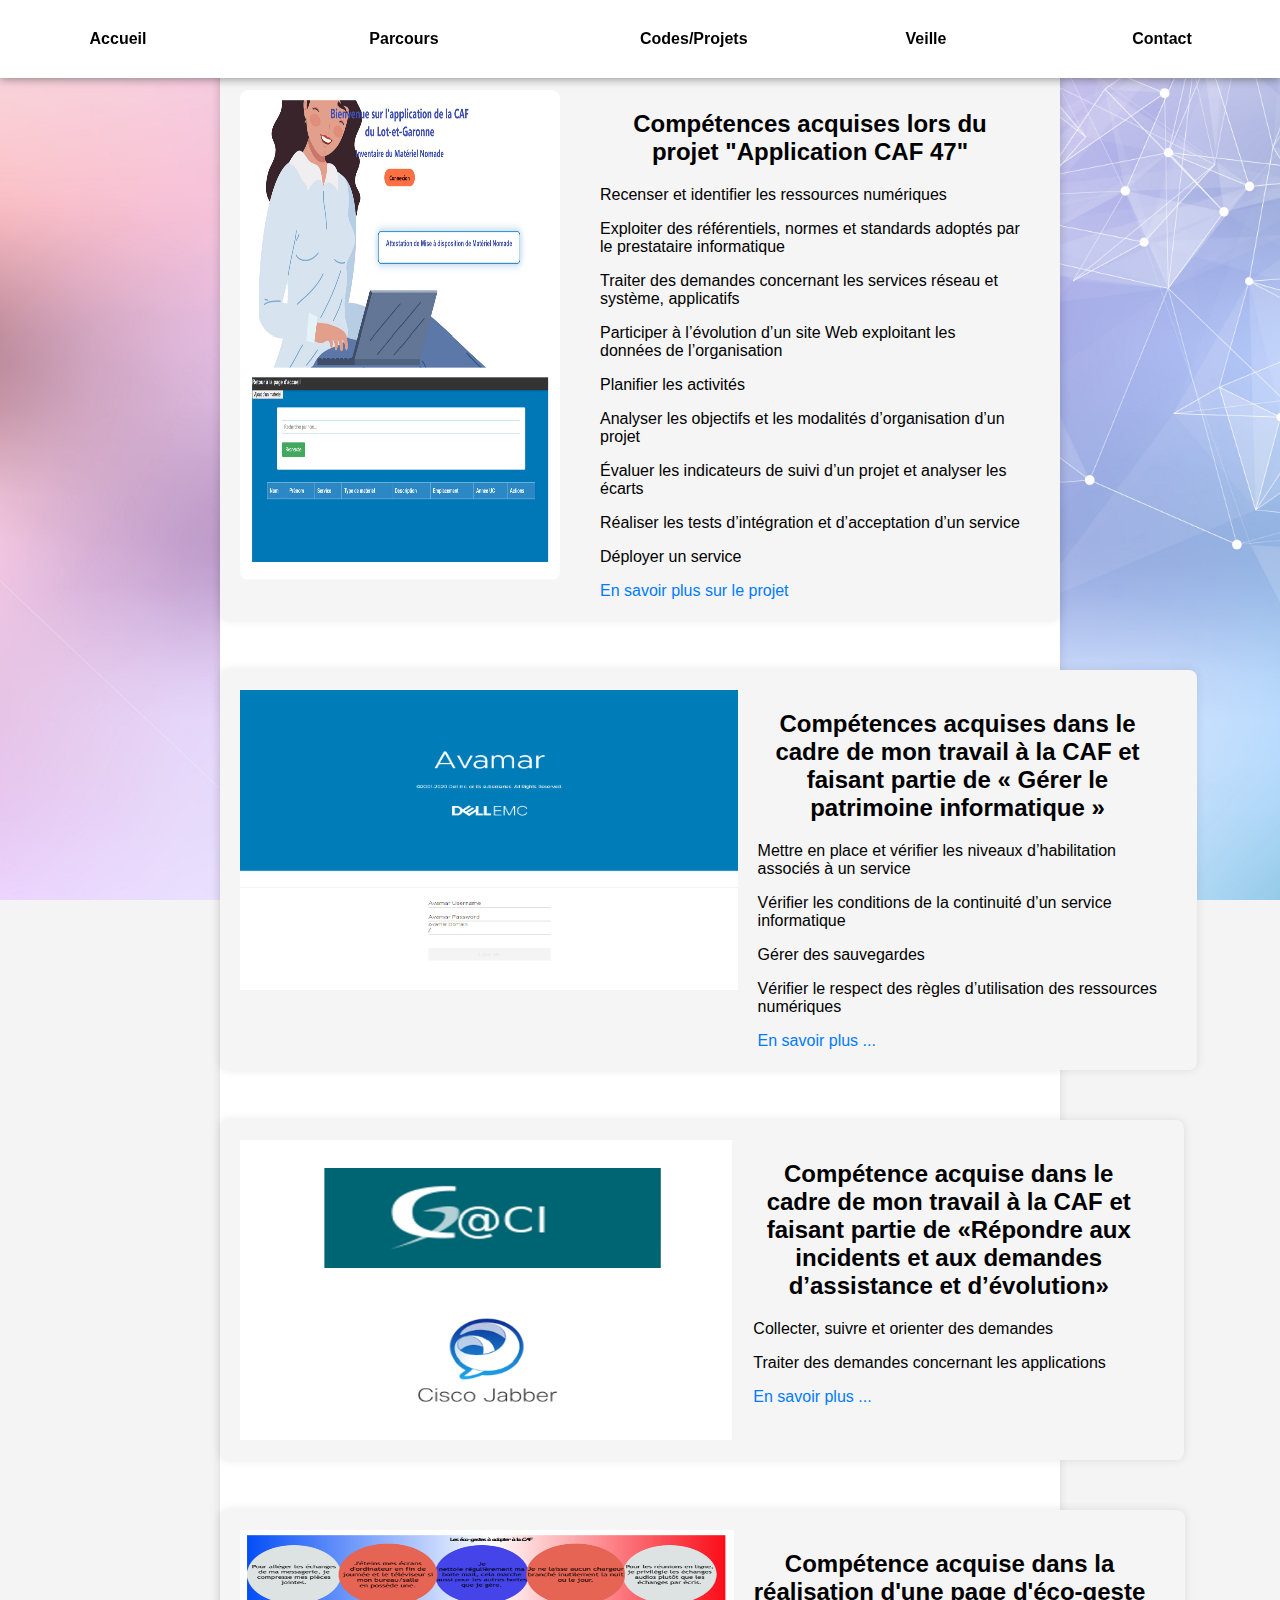
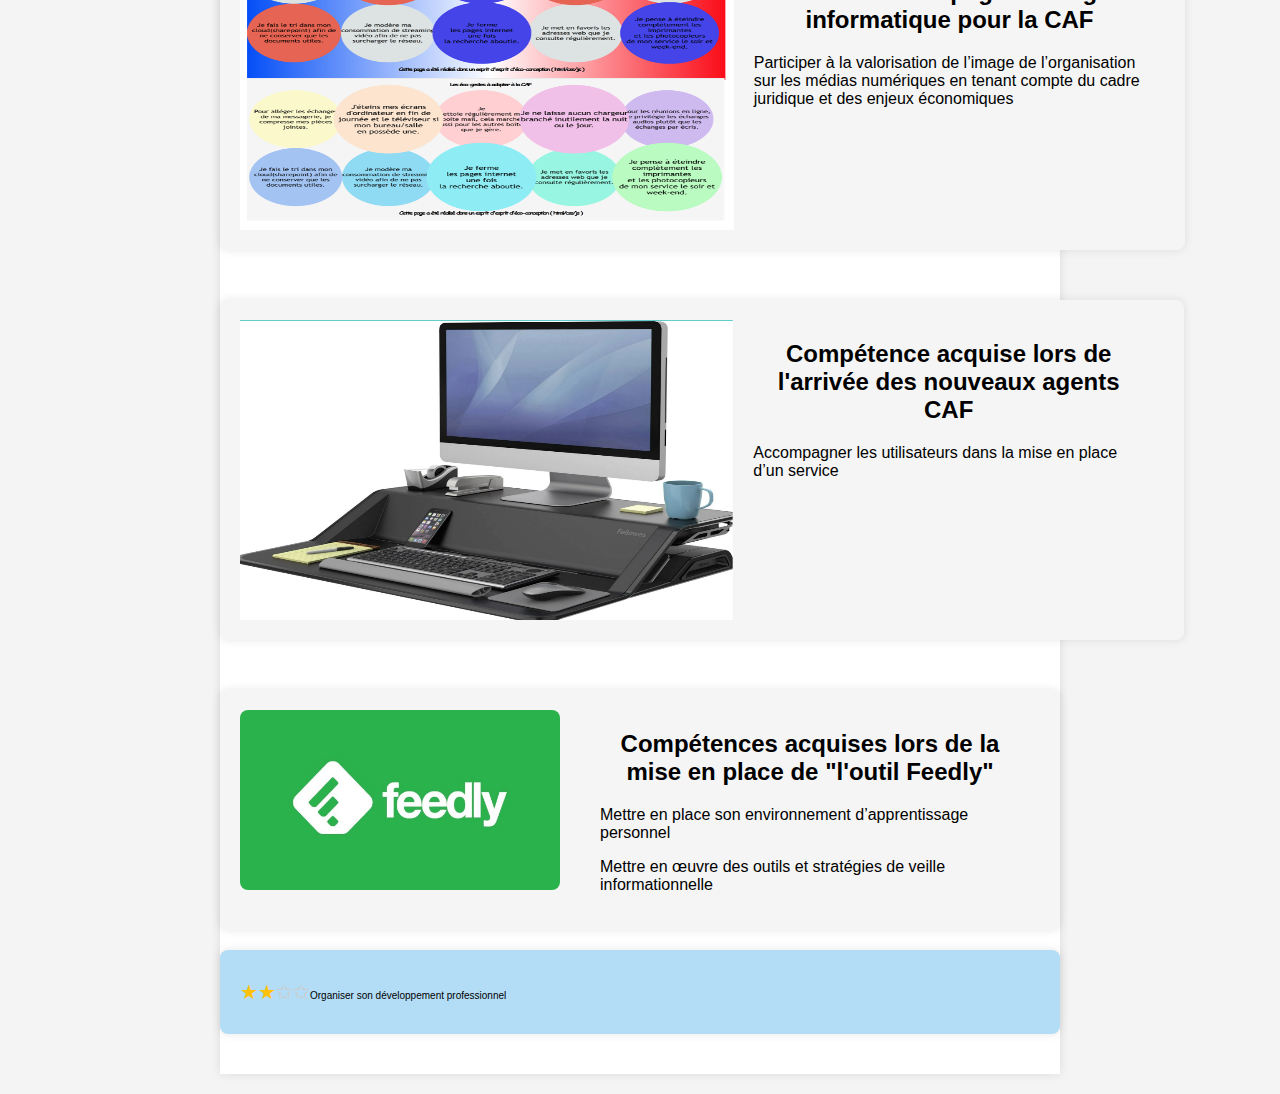
==== src/views/comp.html @ d33e2950 "Update comp.html" ====
<!DOCTYPE html>
<html lang="fr">

<head>
    <meta charset="UTF-8">
    <meta name="viewport" content="width=device-width, initial-scale=1.0">
    <title>Compétences</title>
    <link rel="stylesheet" href="../../assets/css/style.css">
    <style>
        body {
            font-family: Arial, sans-serif;
            margin: 0;
            padding: 0;
            background-color: #f4f4f4;
        }

        .header {
            font-family: Arial, Helvetica, sans-serif;
            background-color: #fff;
            color: #333;
            /* Blanc */
            display: flex;
            justify-content: space-around;
            align-items: center;
            box-shadow: 0 0 10px rgba(0, 0, 0, 0.5);
            position: fixed;
            top: 0;
            left: 0;
            right: 0;
            z-index: 1;
            width: 100%;
        }

        .header a {
            text-decoration: none;
            margin: 0 20px;
            width: 100px; /* Largeur des liens dans la barre de navigation */
        }

        .mabarre {
            background-color: white;
            box-shadow: 0px 0px 10px rgba(0, 0, 0, 0.2);
        }

        .mabarre a {
            color: black;
            padding: 10px 20px;
        }

        main {
            max-width: 800px;
            margin: 20px auto;
            padding: 20px;
            background-color: #fff;
            box-shadow: 0px 0px 10px rgba(0, 0, 0, 0.1);
        }

        h2 {
            font-size: 24px;
            margin-top: 20px;
            text-align: center; /* Centrer le texte */
        }

        ul {
            list-style-type: none;
            padding: 0;
        }

        li {
            margin: 10px 0;
        }

        a {
            color: #007bff;
            text-decoration: none;
        }

        a:hover {
            text-decoration: underline;
        }

        .section {
            display: flex;
            justify-content: space-around;
            margin-top: 30px;
        }

        .container {
            display: flex;
            flex-direction: column;
            align-items: center;
        }

        .competence,
        .bloc {
            width: 100%;
            padding: 20px;
            border-radius: 8px;
            box-shadow: 0px 0px 10px rgba(0, 0, 0, 0.1);
            margin-bottom: 20px;
            display: flex; /* Ajout */
            flex-direction: row; /* Ajout */
        }

        .competence {
            background-color: #f5f5f5;
        }

        .bloc {
            background-color: #b3ddf6;
        }

        .image {
            width: 40%;
            border-radius: 8px;
            margin-bottom: 20px;
            margin-right: 20px; /* Ajout */
        }

        .text {
            width: 60%; /* Modification */
            padding: 0 20px;
        }

        .phrase {
            font-size: 10px; /* ajustez la taille selon vos besoins */
        }

        .etoile {
            color: #ffc107;
            font-size: 20px;
        }

        .etoile-grise {
            color: #ccc;
            font-size: 20px;
        }

        @media (max-width: 768px) {
            .competence,
            .bloc {
                flex-direction: column;
                align-items: flex-start;
            }

            .image,
            .text {
                width: 100%;
            }
        }
    </style>
</head>

<body>
    <header>
        <nav class="mabarre">
            <div class="header">
                <a href="../../index.html" style="width: 100px;">Accueil</a>
                <a href="../../src/views/parcours.html" style="width: 200px;">Parcours</a>
                <a href="../../src/views/projetIndex.html">Codes/Projets</a>
                <a href="../../src/views/veille.html">Veille</a>
                <a href="../../index.html#contactez-moi">Contact</a>
            </div>
        </nav>
    </header>

    <main>
        <section class="section">
            <div class="container">
                <div class="competence">
                    <img class="image" src="../../assets/images/appcaf2.png" alt="Application CAF 47">
                    <div class="text">
                        <h2>Compétences acquises lors du projet "Application CAF 47"</h2>
                        <p>Recenser et identifier les ressources numériques</p>
                        <p>Exploiter des référentiels, normes et standards adoptés par le prestataire informatique</p>
                        <p>Traiter des demandes concernant les services réseau et système, applicatifs</p>
                        <p>Participer à l’évolution d’un site Web exploitant les données de l’organisation</p>
                        <p>Planifier les activités</p>
                        <p>Analyser les objectifs et les modalités d’organisation d’un projet</p>
                        <p>Évaluer les indicateurs de suivi d’un projet et analyser les écarts</p>
                        <p>Réaliser les tests d’intégration et d’acceptation d’un service</p>
                        <p>Déployer un service</p>
                        <a href="../../assets/docs/projetCaf47.pdf">En savoir plus sur le projet</a>
                    </div>
                </div>
            </div>
        </section>

        <section class="section">
            <div class="container">
                <div class="competence">
                    <img class="" src="../../assets/images/ava.png" width="700" height="300">
                    <div class="text">
                        <h2>Compétences acquises dans le cadre de mon travail à la CAF et faisant partie de « Gérer le
                            patrimoine informatique »</h2>
                        <p>Mettre en place et vérifier les niveaux d’habilitation associés à un service</p>
                        <p>Vérifier les conditions de la continuité d’un service informatique</p>
                        <p>Gérer des sauvegardes</p>
                        <p>Vérifier le respect des règles d’utilisation des ressources numériques</p>
                        <a href="../../assets/docs/doccomp1.pdf">En savoir plus ...</a>
                    </div>
                </div>
            </div>
        </section>

        <section class="section">
<div class="container">
    <div class="competence">
        <img class="" src="../../assets/images/gacicisco.png" width="700" height="300">
        <div class="text">
            <h2>Compétence acquise dans le cadre de mon travail à la CAF et faisant partie de «Répondre aux incidents
                et aux demandes d’assistance et d’évolution»</h2>
            <p>Collecter, suivre et orienter des demandes</p>
            <p>Traiter des demandes concernant les applications</p>
            <a href="../../assets/docs/doccomp2.pdf">En savoir plus ...</a>
        </div>
    </div>
</div>
</section>

<section class="section">
    <div class="container">
        <div class="competence">
            <img class="" src="../../assets/images/ecopro.png" width="700" height="300">
            <div class="text">
                <h2>Compétence acquise dans la réalisation d'une page d'éco-geste informatique pour la CAF</h2>
                <p>Participer à la valorisation de l’image de l’organisation sur les médias numériques en tenant compte
                    du cadre juridique et des enjeux économiques</p>
            </div>
        </div>
    </div>
</section>

<section class="section">
    <div class="container">
        <div class="competence">
            <img class="" src="../../assets/images/postetr.png" width="700" height="300">
            <div class="text">
                <h2>Compétence acquise lors de l'arrivée des nouveaux agents CAF</h2>
                <p>Accompagner les utilisateurs dans la mise en place d’un service</p>
            </div>
        </div>
    </div>
</section>

<section class="section">
    <div class="container">
        <div class="competence">
            <img class="image" src="../../assets/images/feedlylogo.jpg" alt="feedly">
            <div class="text">
                <h2>Compétences acquises lors de la mise en place de "l'outil Feedly"</h2>
                <p>Mettre en place son environnement d’apprentissage personnel</p>
                <p>Mettre en œuvre des outils et stratégies de veille informationnelle</p>
            </div>
        </div>
        <div class="bloc">
            <p class="phrase"><span class="etoile">★</span><span class="etoile">★</span><span class="etoile-grise">✩</span><span
                    class="etoile-grise">✩</span>Organiser son développement professionnel</p>
        </div>
    </div>
</section>
</main>
</body>

</html>
---- assets/css/style.css ----
/* Styles généraux */
             body {
                    font-family: Arial, Helvetica, sans-serif;
                    margin: 0;
                    padding: 0;
                    background-image: url('../images/back.jpg');
                    background-size: cover;
                    background-repeat: no-repeat;
                    background-attachment: fixed;
                }
 .header a {
     color: #333;
     /* Lien en gris foncé */
 }

 .header a:hover {
     color: #007bff;
     /* Bleu pour le survol des liens */
 }

 .w3-text-black {
     color: #333;
     /* Correction pour garantir la cohérence du texte */
 }

 /* Menu en haut */
 .header {
     background-color: #fff;
     color: #333;
     /* Blanc */
     display: flex;
    text-align: center;
     justify-content: space-around;
     align-items: center;
     box-shadow: 0 0 10px rgba(0, 0, 0, 0.5);
     position: fixed;
     top: 0;
     left: 0;
     right: 0;
     z-index: 1;
    padding: 20px 0;
 }

 .header a {
     text-decoration: none;
 }
/* Barre de navigation */
nav {
    background-color: #fff;
    color: #333;
    text-align: center;
    padding: 20px 0;
    box-shadow: 0 2px 5px rgba(0, 0, 0, 0.1);
    position: fixed;
    top: 0;
    left: 0;
    right: 0;
    z-index: 1;
    display: block;
}

nav ul {
    list-style-type: none;
    margin: 0;
    padding: 0;
        background-color: #fff;
        text-align: center;
        color: #333;
        padding: 10px 0;
}

nav ul li {
    display: inline;
    margin: 0 20px;
    color: #333;
}

nav a {
    text-decoration: none;
    background-color: #fff;
    color: #333;
    font-weight: bold;
}

nav a:hover {
    text-decoration: underline;
}

/* Conteneur principal */
.content {
    text-align: center;
    padding: 20px;
    margin-top: 70px;
}

/* Section "Qui suis-je ?" */
.content h1 {
    text-align: center;
}

/* Section "Description BTS SIO option SLAM" */
.sio {
    background-color: #ffffff;
    color: #333;
    padding: 20px;
    margin: 20px auto;
    max-width: 800px;
    box-shadow: 0 0 10px rgba(0, 0, 0, 0.5);
}

/* Section "Etablissement UFA47" */
.w3-text-black {
    font-size: medium;
    text-align: center;
    color: #333;
}

/* Section "Etablissement UFA47" - Contenu ombre */
.ufa47-content {
    background-color: #ffffff;
    color: #333;
    text-align: center;
    padding: 20px;
    margin: 20px auto;
    max-width: 800px;
    box-shadow: 0 0 10px rgba(0, 0, 0, 0.5);
}

/* Section "Contactez moi" */
.Contact {
    background-color: #fff;
    color: #333;
    text-align: center;
    padding: 20px;
    margin-top: 250px;
    box-shadow: 0 0 10px rgba(0, 0, 0, 0.5);
}

/* Section "Coordonnées" */
.coordonnee {
    background-color: #ffffff;
    color: #333;
    text-align: center;
    padding: 20px;
    margin: 20px auto;
    max-width: 800px;
    box-shadow: 0 0 10px rgba(0, 0, 0, 0.5);
}

/* Pied de page */
.footer {
    background-color: #333;
    color: #fff;
    text-align: center;
    padding: 20px;
    margin-top: 20px;
}

/* Autres styles */
.logo-image,
.logo-profil {
    text-align: center;
}

.img-ufa,
.img-profil {
    max-width: 100%;
    height: auto;
    border-radius: 50%;
}

.w3-container {
    margin-top: 20px;
    background-color: #fff;
    box-shadow: 0 4px 8px rgba(0, 0, 0, 0.1);
}

.star {
    color: #f4d03f;
    font-size: 18px;
}

/* Styles spécifiques pour la page de parcours */
.fleche {
    width: 0;
    height: 0;
    border-top: 40px solid transparent;
    border-bottom: 40px solid transparent;
    border-left: 60px solid #000033;
    position: relative;
}

.timeline {
    display: flex;
    justify-content: space-between;
    margin-top: 20px;
}

.event {
    flex: 1;
    text-align: center;
    padding: 20px;
    border: 1px solid #cccccc;
    background-color: #f2f2f2;
}

.cv-link {
    text-align: center;
    margin-top: 20px;
}

.cv-link a {
    text-decoration: none;
    color: #3498db;
    font-weight: bold;
}

.cv-link a:hover {
    text-decoration: underline;
}

/* Styles spécifiques pour la page des documents */
.documents-container {
    max-width: 800px;
    margin: 0 auto;
    padding: 20px;
    background-color: #fff;
    box-shadow: 0 0 10px rgba(0, 0, 0, 0.1);
}

.documents-list {
    list-style: none;
    padding: 0;
}

.document-item {
    display: flex;
    align-items: center;
    margin-bottom: 10px;
}

.document-item:before {
    content: "►";
    margin-right: 10px;
    color: #000;
    font-size: 14px;
}

.document-link {
    text-decoration: none;
    color: #3498db;
    font-weight: bold;
}

.document-link:hover {
    text-decoration: underline;
}

/* Styles spécifiques pour la page des projets */
.project-link {
    text-decoration: none;
    color: #333;
    display: block;
    width: 100%;
    margin: 20px 0;
    padding: 20px;
    background-color: #f9f9f9;
    border-left: 5px solid #007bff;
    transition: all 0.3s ease;
}

.project-link:hover {
    background-color: #e9ecef;
    border-left: 5px solid #0056b3;
    transform: translateX(5px);
}

.project-image img {
    max-width: 100%;
    height: auto;
    border-radius: 50%;
}

.project-text {
    margin-top: 10px;
    text-align: center;
    font-size: 18px;
    font-weight: bold;
}

/* Styles spécifiques pour la page de veille */
.main {
    max-width: 800px;
    margin: 40px auto;
    padding: 20px;
    background-color: #fff;
    box-shadow: 0 5px 15px rgba(0, 0, 0, 0.05);
}

.star {
    color: #f4d03f;
    font-size: 18px;
}

.article-image {
    max-width: 100%;
    height: auto;
    margin-bottom: 10px;
}

/* Styles pour le carousel d'articles */
.carousel {
    display: flex;
    overflow: hidden;
    width: 100%;
    max-width: 800px;
    margin: 0 auto;
    box-shadow: 0 0 10px rgba(0, 0, 0, 0.1);
    position: relative;
}

.carousel-container {
    display: flex;
    transition: transform 0.5s ease-in-out;
    justify-content: center;
}

.article {
    flex: 0 0 100%;
    display: none;
    flex-direction: column;
    align-items: center;
    text-align: center;
    padding: 20px;
}

.article.active {
    display: block;
}

.prev-button,
.next-button {
    position: absolute;
    top: 50%;
    transform: translateY(-50%);
    background: transparent;
    border: none;
    font-size: 24px;
    color: #333;
    cursor: pointer;
    outline: none;
    padding: 10px;
    z-index: 2;
}

.prev-button {
    left: 0;
}

.next-button {
    right: 0;
}

/* Styles spécifiques pour le logo Feedly */
.feedlylogo {
    display: flex;
    flex-direction: column;
    align-items: center;
    margin-top: 20px;
}

.feedlylogo img {
    max-width: 50%;
    height: auto;
}

/* Ajoutez vos styles personnalisés ci-dessous */
.parcours-container {
    max-width: 800px;
    margin: 0 auto;
    padding: 20px;
    background-color: #ffffff;
    /* Blanc */
    box-shadow: 0 0 10px rgba(0, 0, 0, 0.1);
}
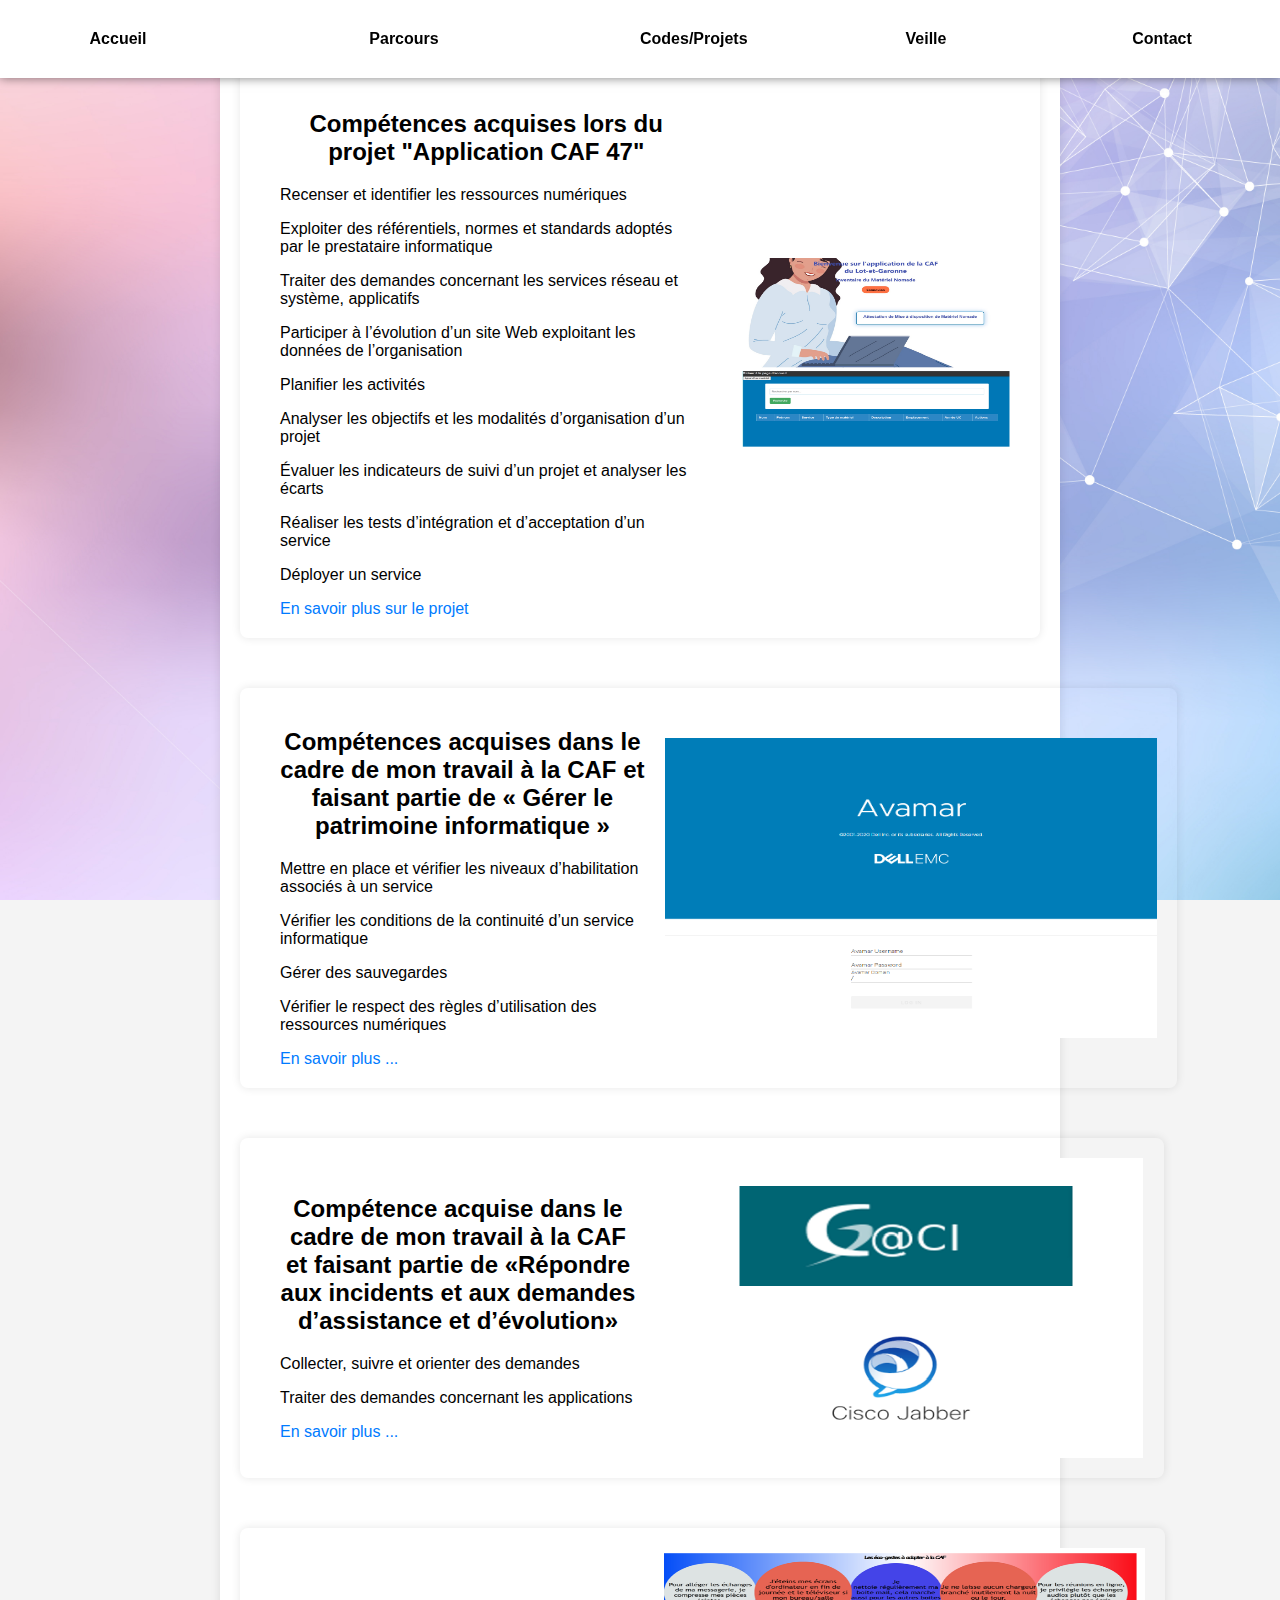
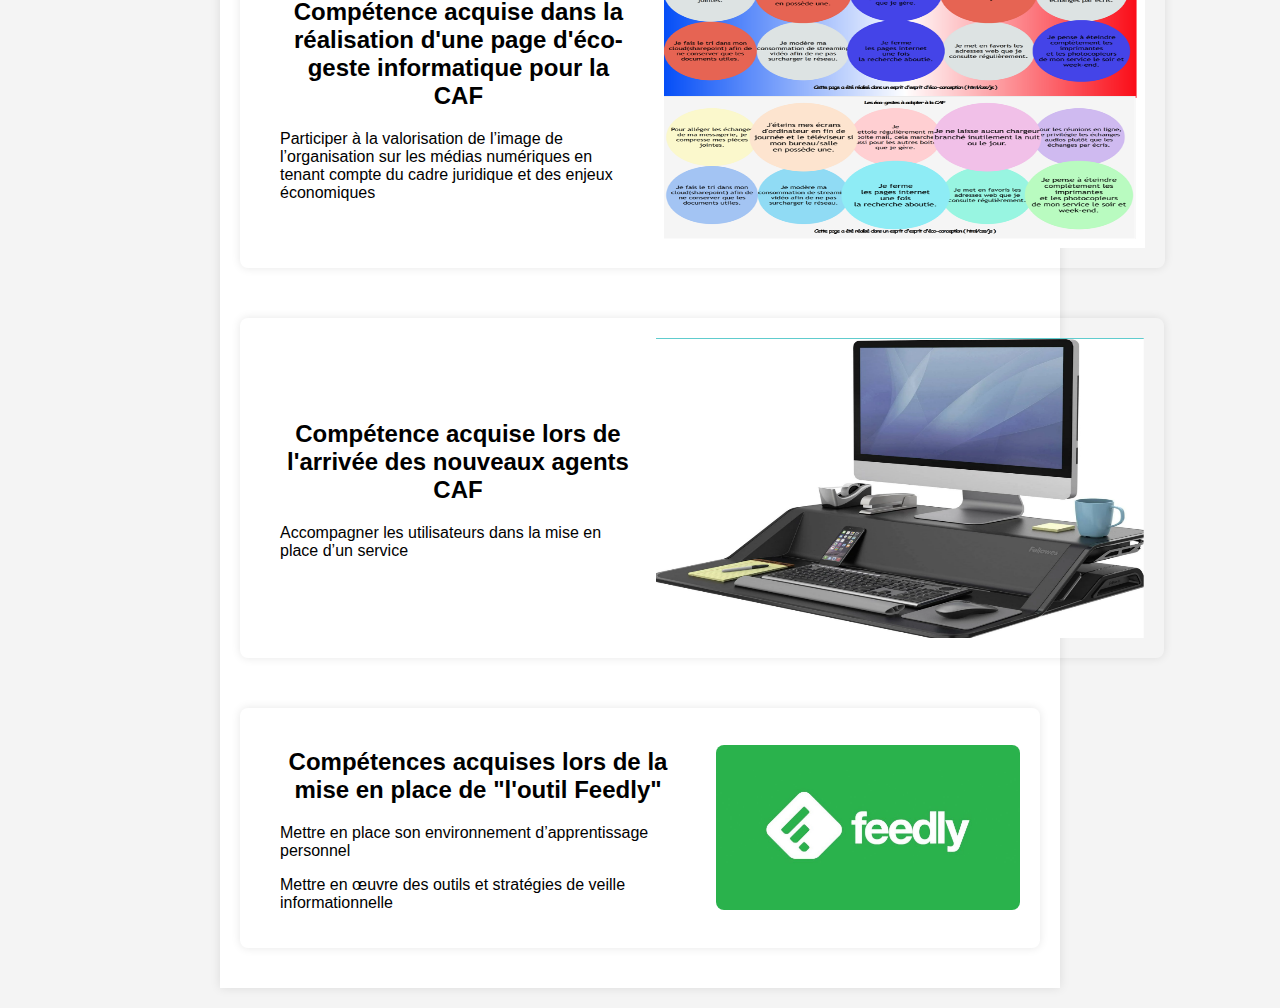
==== commit 5fc57ab4: "Update comp.html" ====
--- a/src/views/comp.html
+++ b/src/views/comp.html
@@ -91,36 +91,31 @@
             align-items: center;
         }
 
-        .competence,
-        .bloc {
-            width: 100%;
-            padding: 20px;
-            border-radius: 8px;
-            box-shadow: 0px 0px 10px rgba(0, 0, 0, 0.1);
-            margin-bottom: 20px;
-            display: flex; /* Ajout */
-            flex-direction: row; /* Ajout */
-        }
-
-        .competence {
-            background-color: #f5f5f5;
-        }
-
-        .bloc {
-            background-color: #b3ddf6;
-        }
-
-        .image {
-            width: 40%;
-            border-radius: 8px;
-            margin-bottom: 20px;
-            margin-right: 20px; /* Ajout */
-        }
-
-        .text {
-            width: 60%; /* Modification */
-            padding: 0 20px;
-        }
+      /* CSS modifié pour ajuster les images et les textes */
+.competence,
+.bloc {
+    display: flex;
+    flex-direction: row-reverse; /* Inverser l'ordre des éléments */
+    justify-content: space-between; /* Espacement égal entre les éléments */
+    align-items: center;
+    padding: 20px;
+    border-radius: 8px;
+    box-shadow: 0px 0px 10px rgba(0, 0, 0, 0.1);
+    margin-bottom: 20px;
+}
+
+.image {
+    width: 40%;
+    max-height: 200px; /* Hauteur maximale des images */
+    border-radius: 8px;
+    margin-left: 20px; /* Espacement entre l'image et le texte */
+}
+
+.text {
+    width: calc(60% - 20px); /* Ajuster la largeur du texte */
+    padding: 0 20px;
+}
+
 
         .phrase {
             font-size: 10px; /* ajustez la taille selon vos besoins */
@@ -253,11 +248,7 @@
                 <p>Mettre en œuvre des outils et stratégies de veille informationnelle</p>
             </div>
         </div>
-        <div class="bloc">
-            <p class="phrase"><span class="etoile">★</span><span class="etoile">★</span><span class="etoile-grise">✩</span><span
-                    class="etoile-grise">✩</span>Organiser son développement professionnel</p>
-        </div>
-    </div>
+
 </section>
 </main>
 </body>
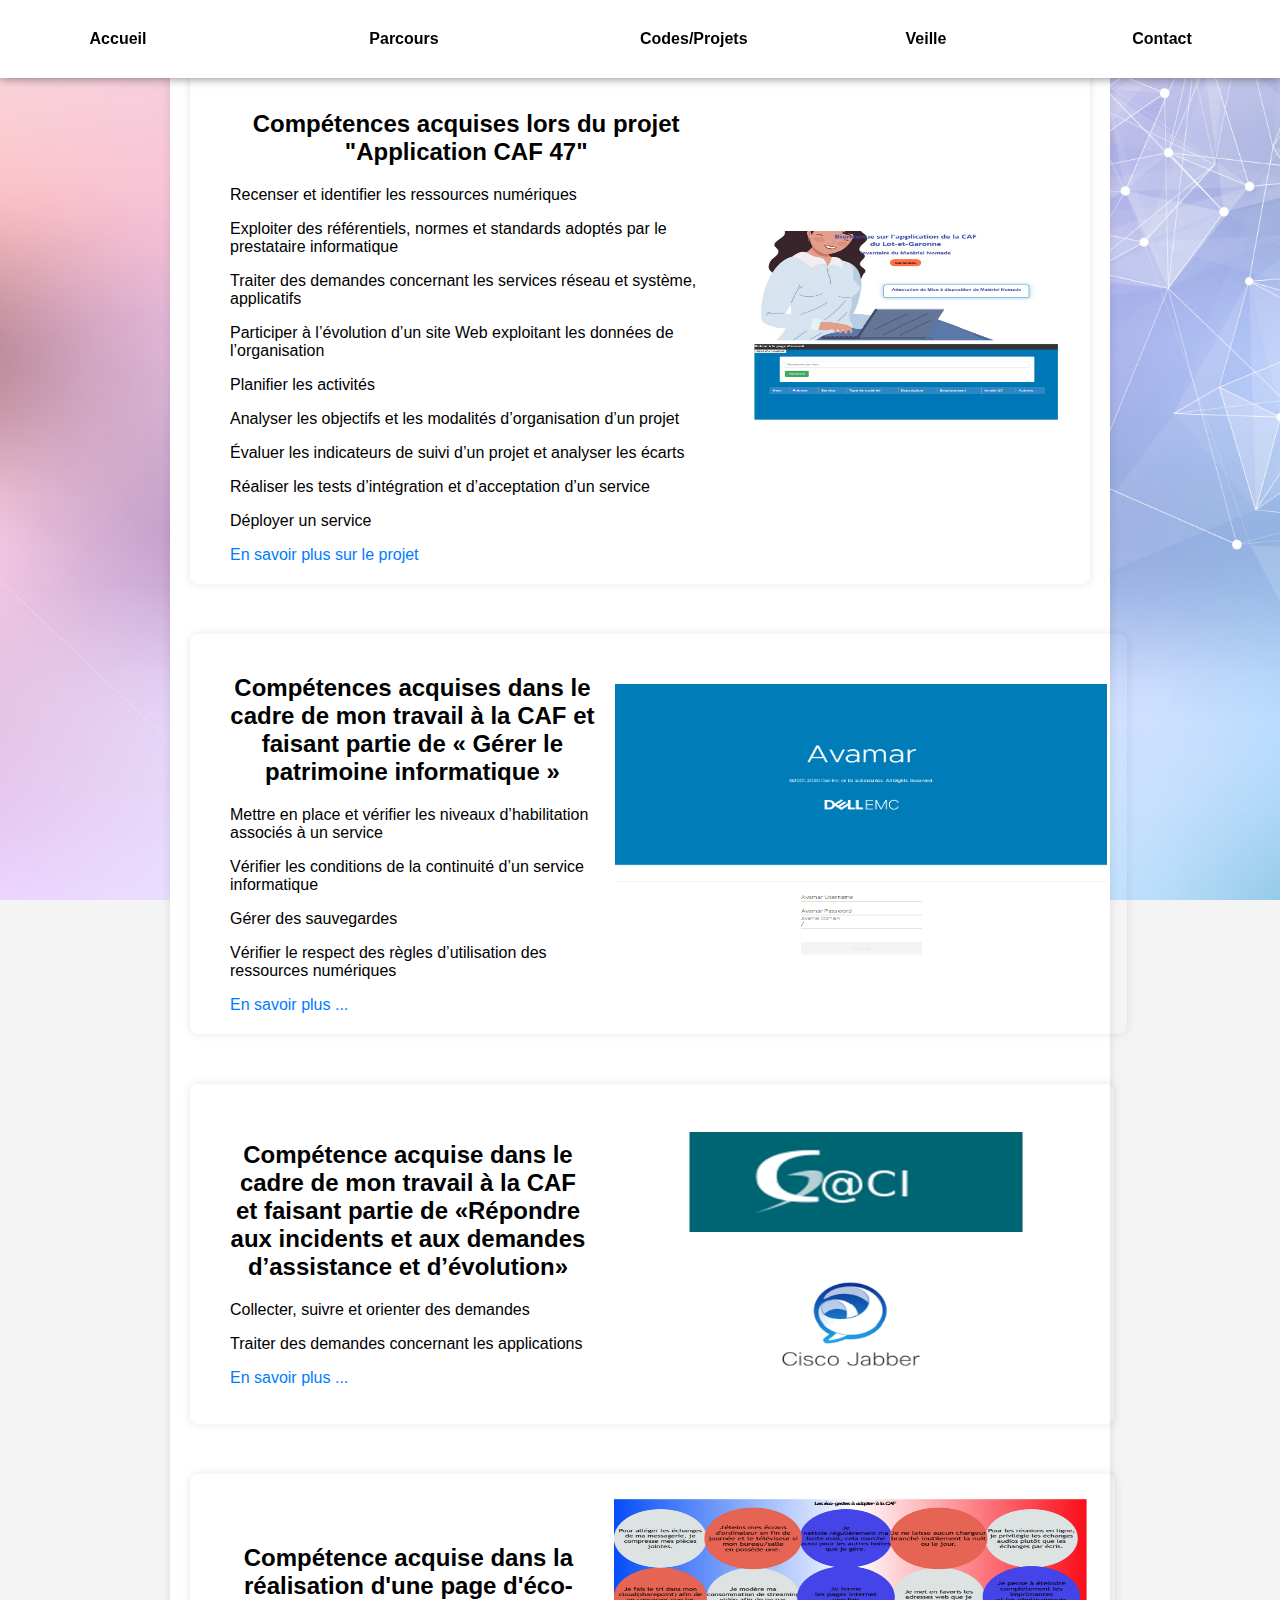
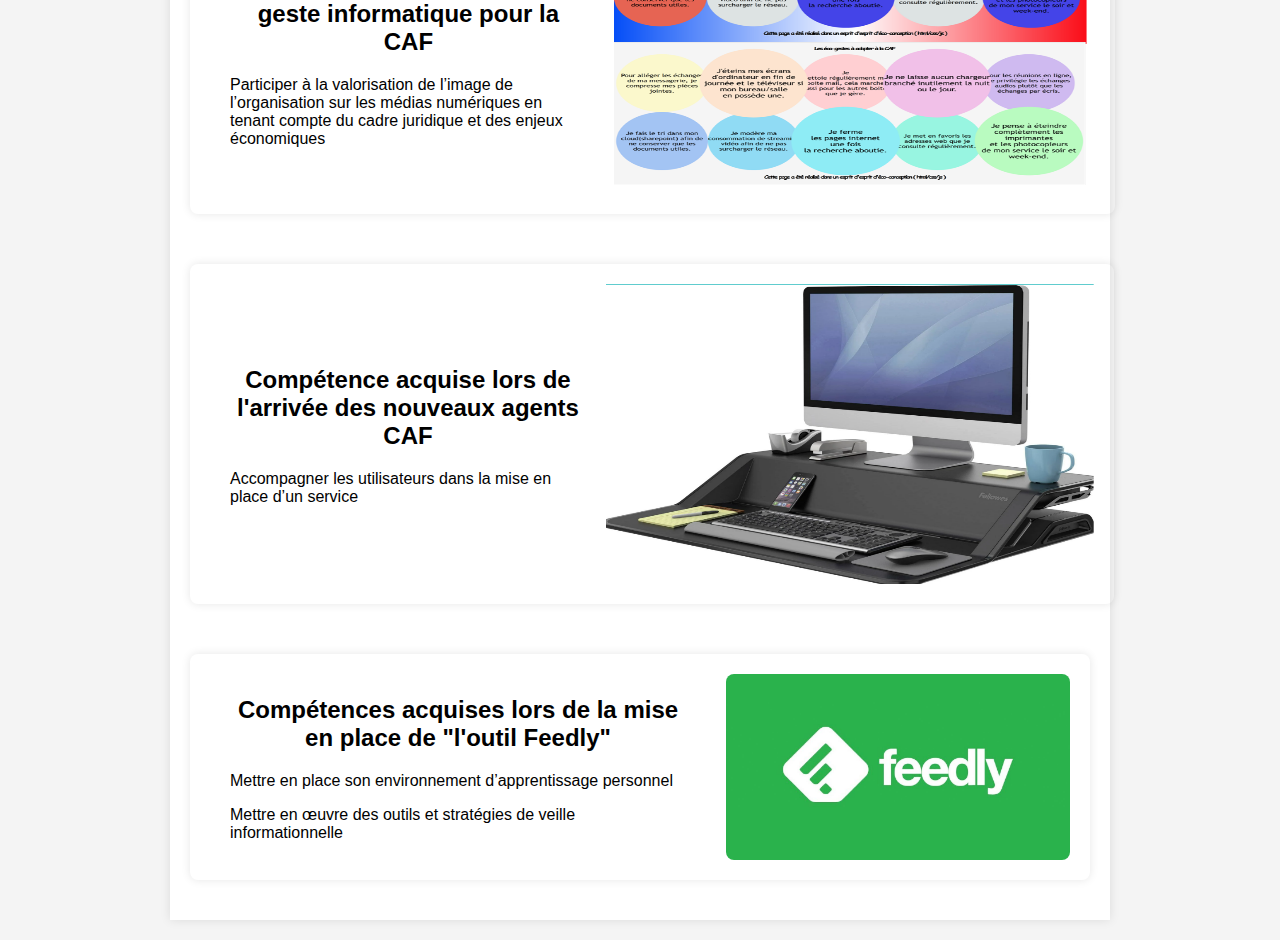
==== commit 721faaf4: "Update comp.html" ====
--- a/src/views/comp.html
+++ b/src/views/comp.html
@@ -48,7 +48,7 @@
         }
 
         main {
-            max-width: 800px;
+            max-width: 900px;
             margin: 20px auto;
             padding: 20px;
             background-color: #fff;
@@ -92,29 +92,29 @@
         }
 
       /* CSS modifié pour ajuster les images et les textes */
-.competence,
-.bloc {
-    display: flex;
-    flex-direction: row-reverse; /* Inverser l'ordre des éléments */
-    justify-content: space-between; /* Espacement égal entre les éléments */
-    align-items: center;
-    padding: 20px;
-    border-radius: 8px;
-    box-shadow: 0px 0px 10px rgba(0, 0, 0, 0.1);
-    margin-bottom: 20px;
-}
-
-.image {
-    width: 40%;
-    max-height: 200px; /* Hauteur maximale des images */
-    border-radius: 8px;
-    margin-left: 20px; /* Espacement entre l'image et le texte */
-}
-
-.text {
-    width: calc(60% - 20px); /* Ajuster la largeur du texte */
-    padding: 0 20px;
-}
+        .competence,
+        .bloc {
+            display: flex;
+            flex-direction: row-reverse; /* Inverser l'ordre des éléments */
+            justify-content: space-between; /* Espacement égal entre les éléments */
+            align-items: center;
+            padding: 20px;
+            border-radius: 8px;
+            box-shadow: 0px 0px 10px rgba(0, 0, 0, 0.1);
+            margin-bottom: 20px;
+        }
+
+    .image {
+            width: 40%;
+            max-height: 200px; /* Hauteur maximale des images */
+            border-radius: 8px;
+            margin-left: 20px; /* Espacement entre l'image et le texte */
+    }
+
+    .text {
+            width: calc(60% - 20px); /* Ajuster la largeur du texte */
+            padding: 0 20px;
+    }
 
 
         .phrase {
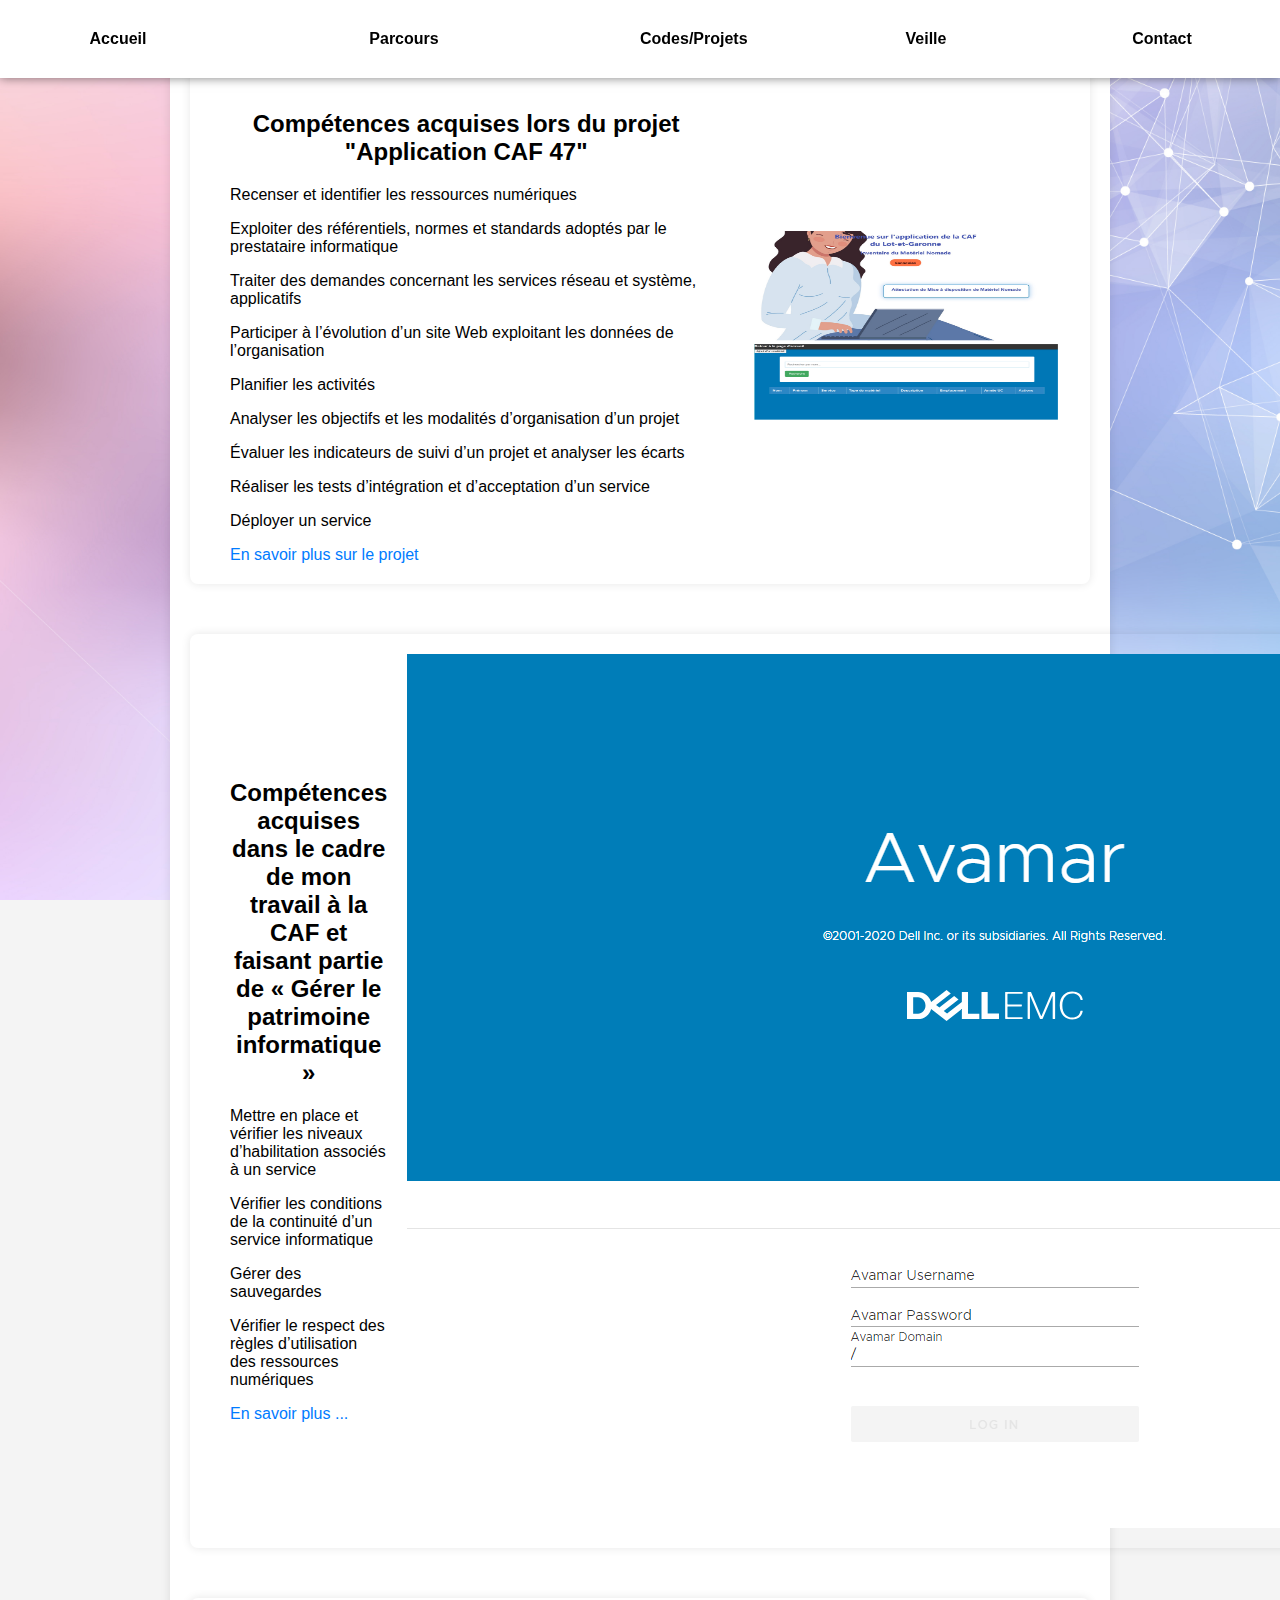
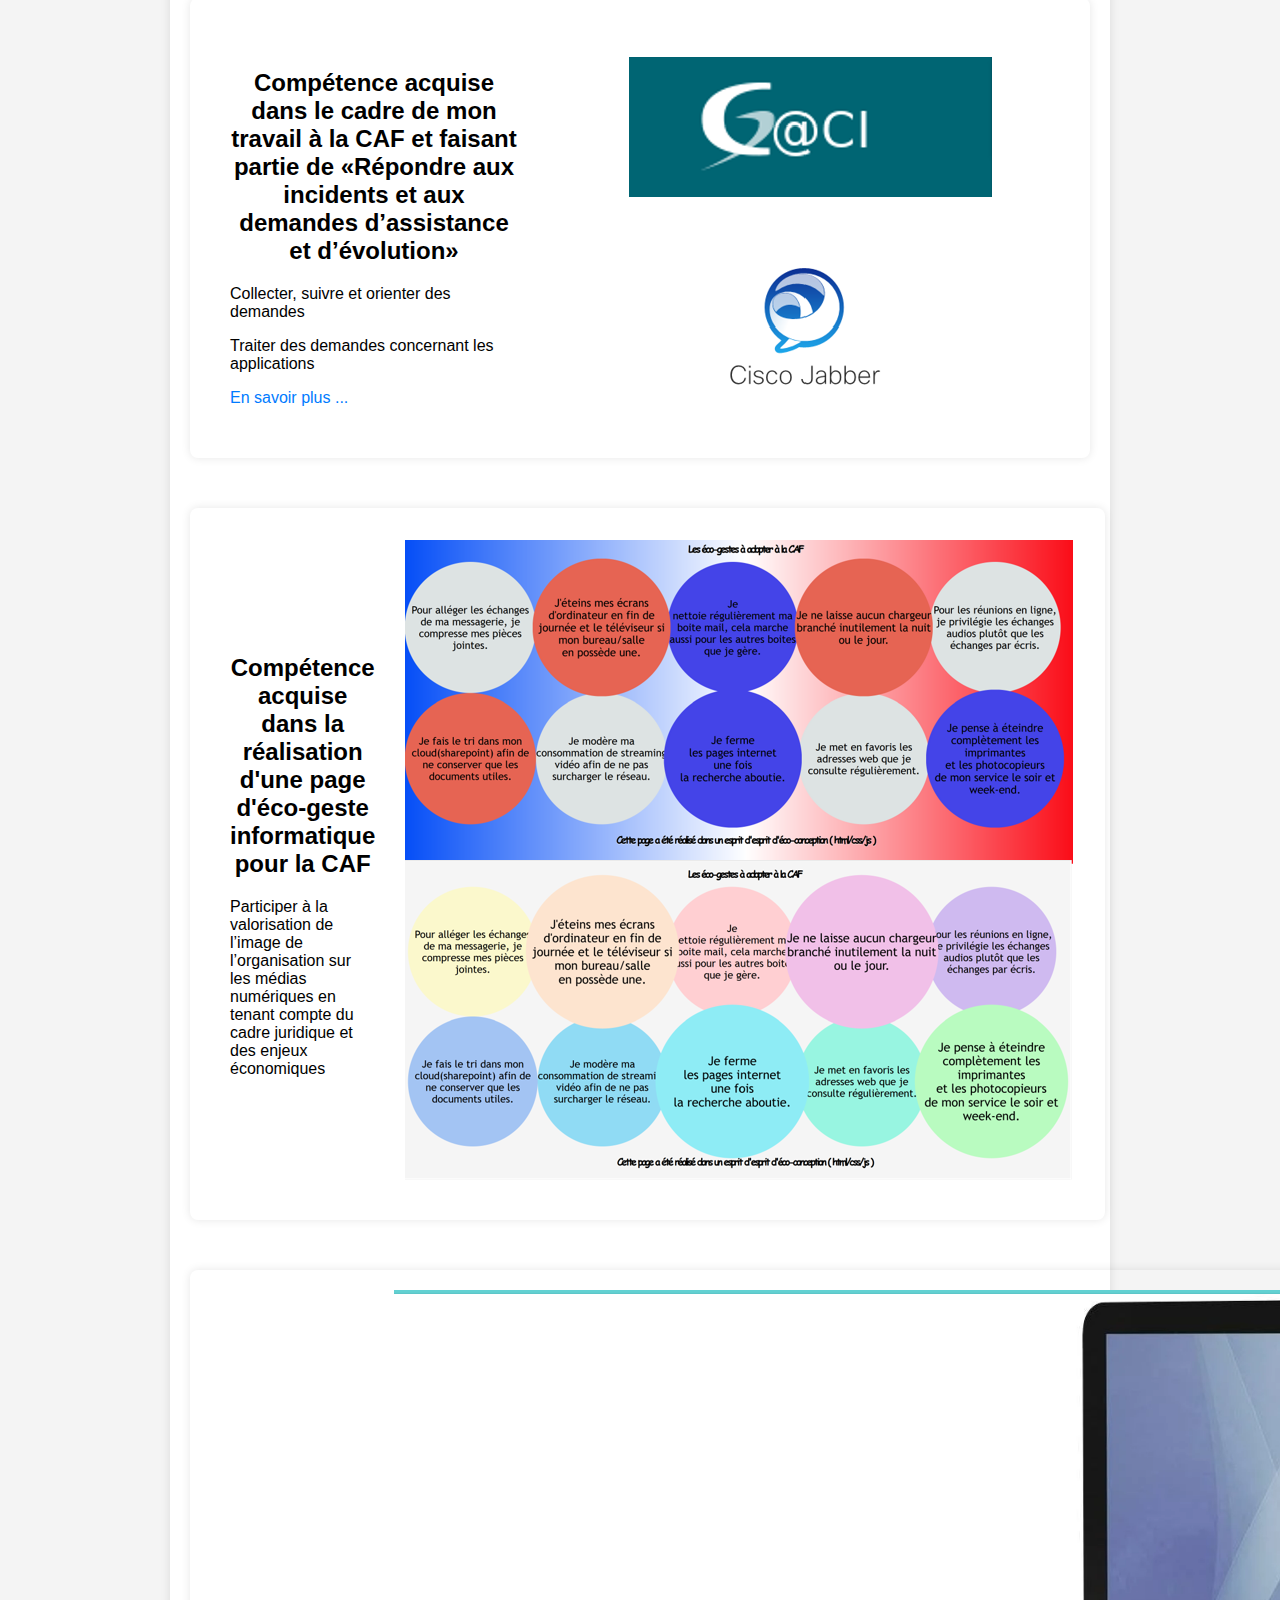
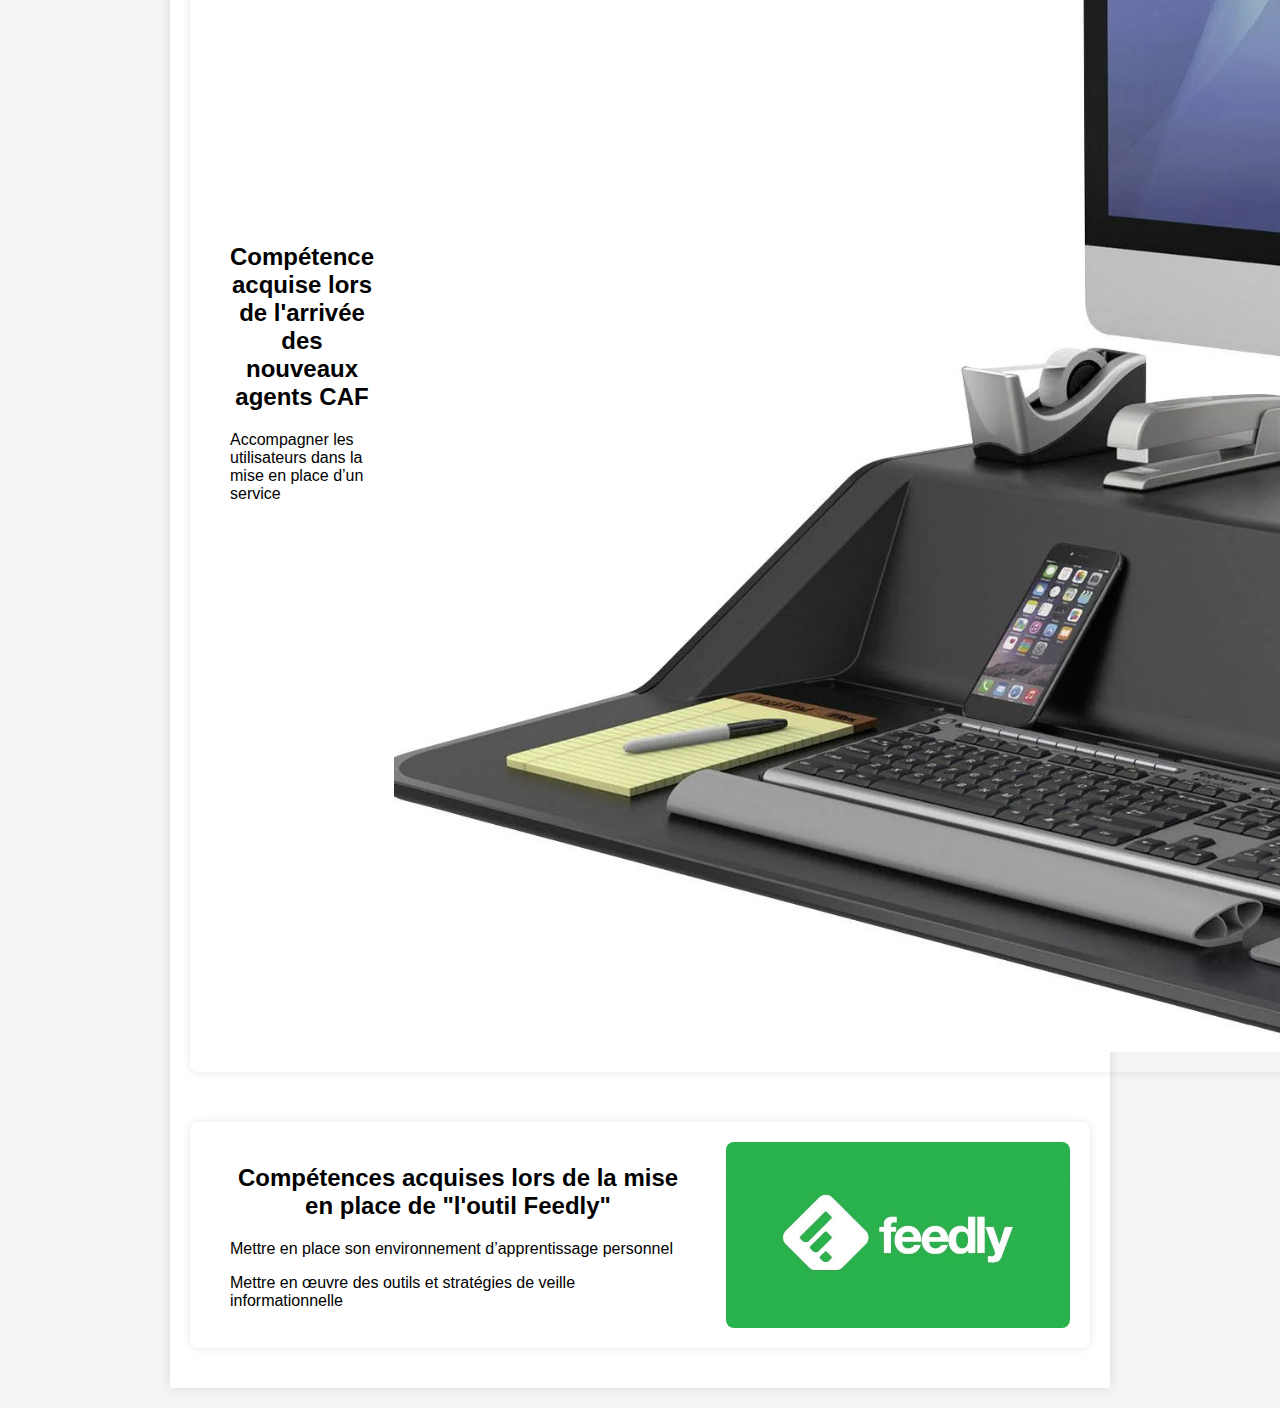
==== commit 519703ef: "Update comp.html" ====
--- a/src/views/comp.html
+++ b/src/views/comp.html
@@ -184,7 +184,7 @@
         <section class="section">
             <div class="container">
                 <div class="competence">
-                    <img class="" src="../../assets/images/ava.png" width="700" height="300">
+                    <img class="" src="../../assets/images/ava.png" >
                     <div class="text">
                         <h2>Compétences acquises dans le cadre de mon travail à la CAF et faisant partie de « Gérer le
                             patrimoine informatique »</h2>
@@ -201,7 +201,7 @@
         <section class="section">
 <div class="container">
     <div class="competence">
-        <img class="" src="../../assets/images/gacicisco.png" width="700" height="300">
+        <img class="" src="../../assets/images/gacicisco.png" >
         <div class="text">
             <h2>Compétence acquise dans le cadre de mon travail à la CAF et faisant partie de «Répondre aux incidents
                 et aux demandes d’assistance et d’évolution»</h2>
@@ -216,7 +216,7 @@
 <section class="section">
     <div class="container">
         <div class="competence">
-            <img class="" src="../../assets/images/ecopro.png" width="700" height="300">
+            <img class="" src="../../assets/images/ecopro.png" >
             <div class="text">
                 <h2>Compétence acquise dans la réalisation d'une page d'éco-geste informatique pour la CAF</h2>
                 <p>Participer à la valorisation de l’image de l’organisation sur les médias numériques en tenant compte
@@ -229,7 +229,8 @@
 <section class="section">
     <div class="container">
         <div class="competence">
-            <img class="" src="../../assets/images/postetr.png" width="700" height="300">
+            <img class="" src="../../assets/images/postetr.png" 
+            >
             <div class="text">
                 <h2>Compétence acquise lors de l'arrivée des nouveaux agents CAF</h2>
                 <p>Accompagner les utilisateurs dans la mise en place d’un service</p>
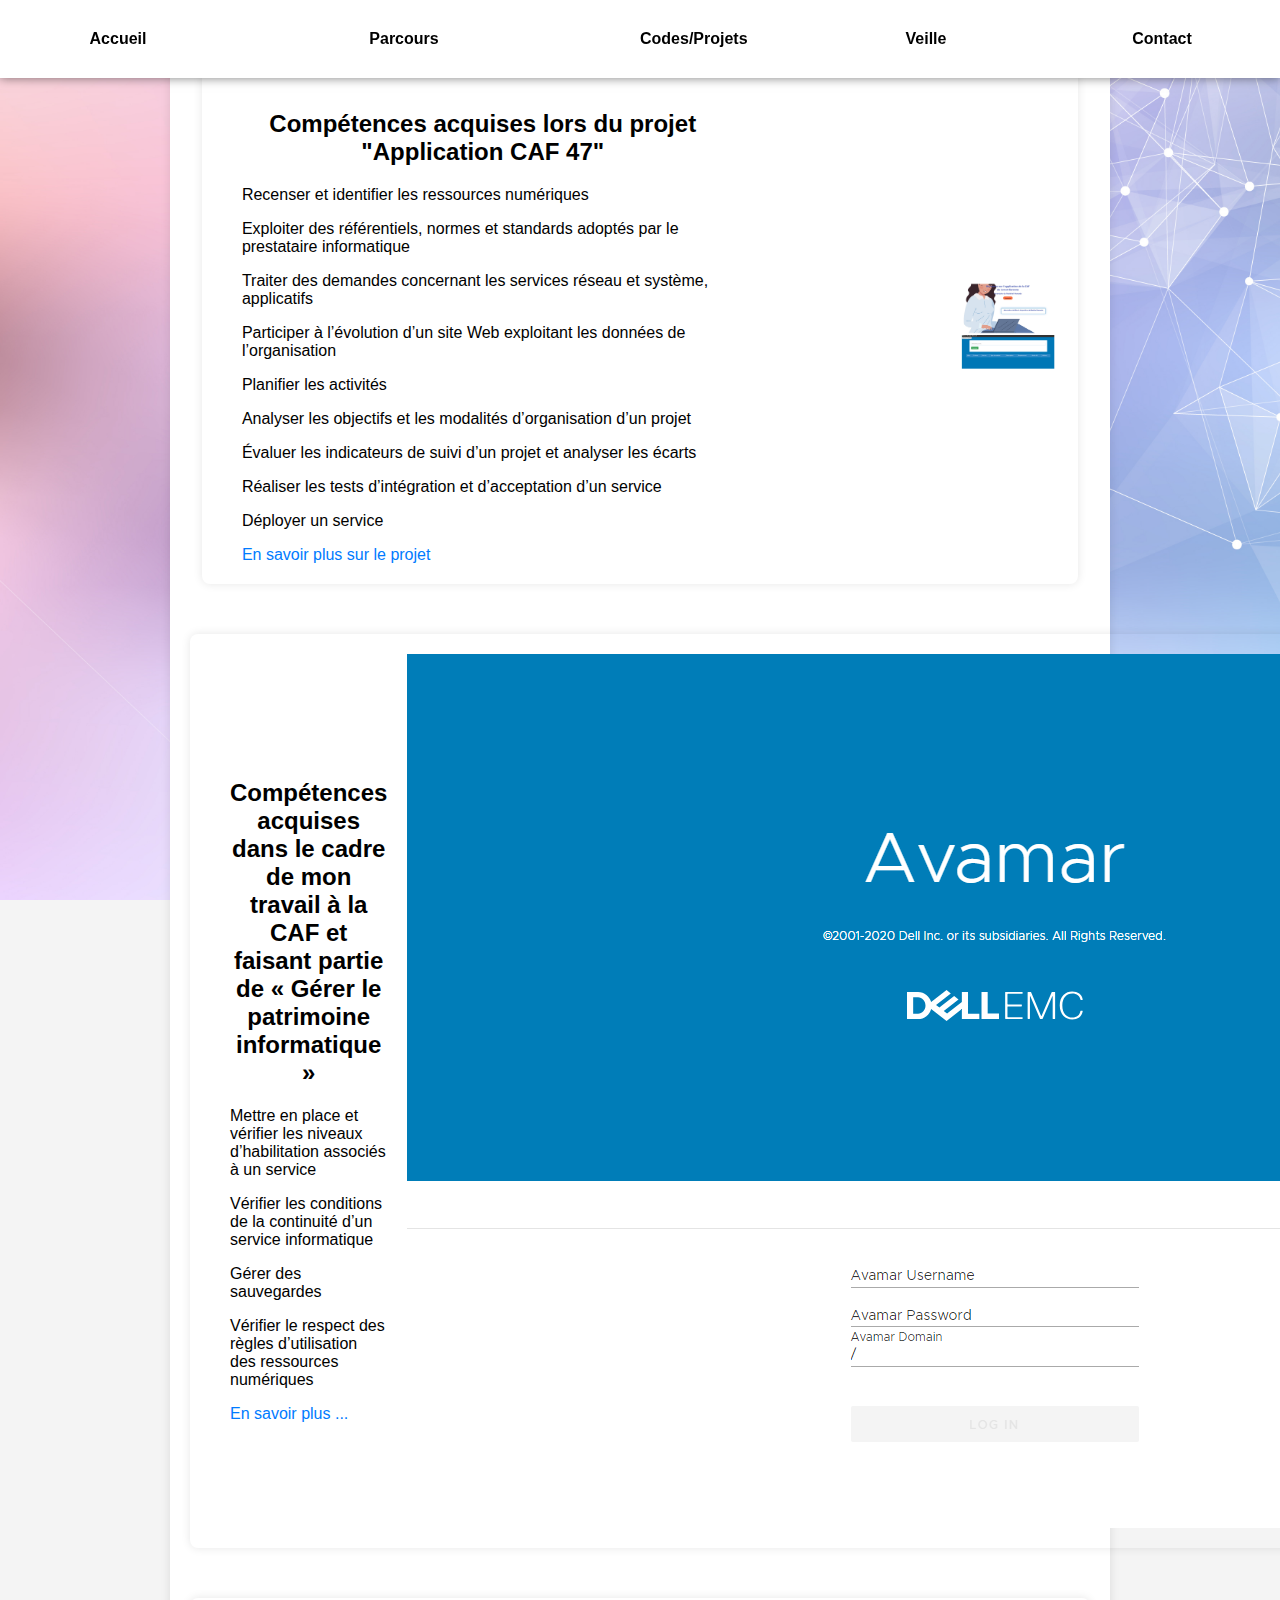
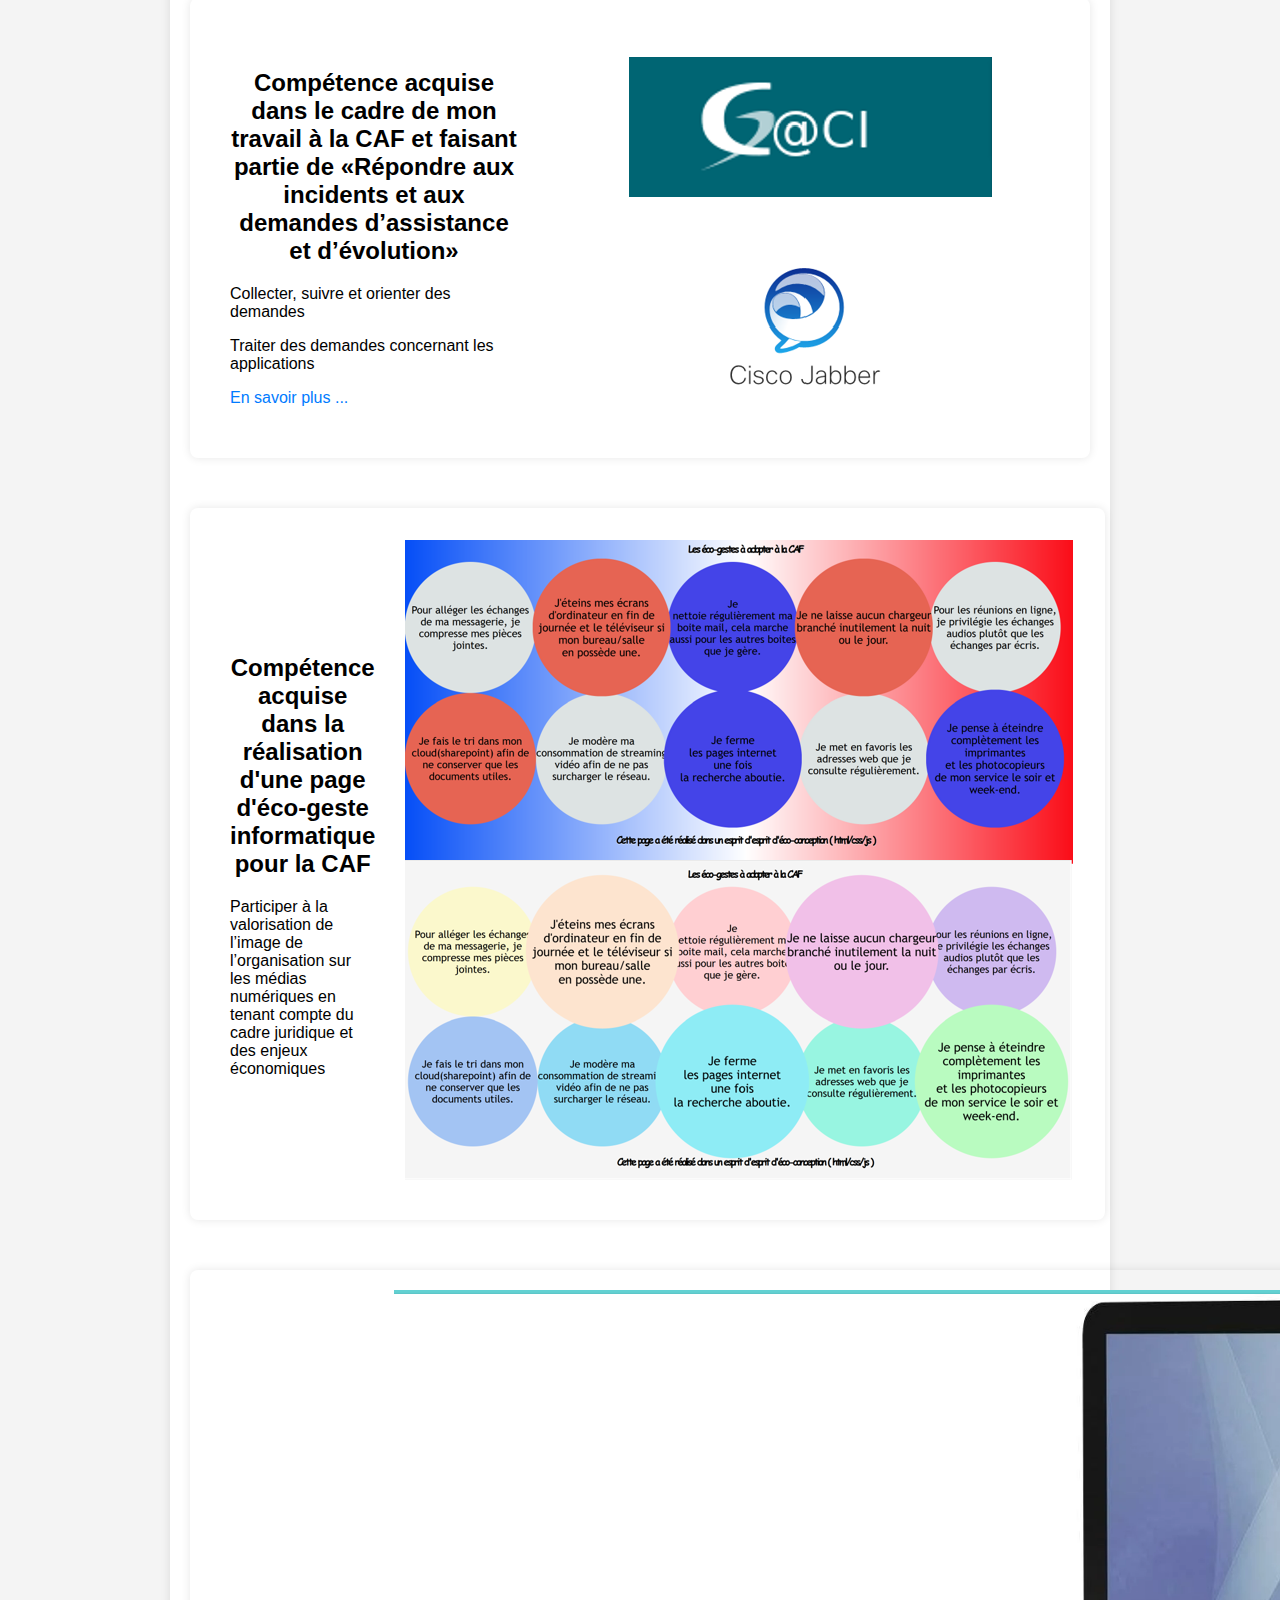
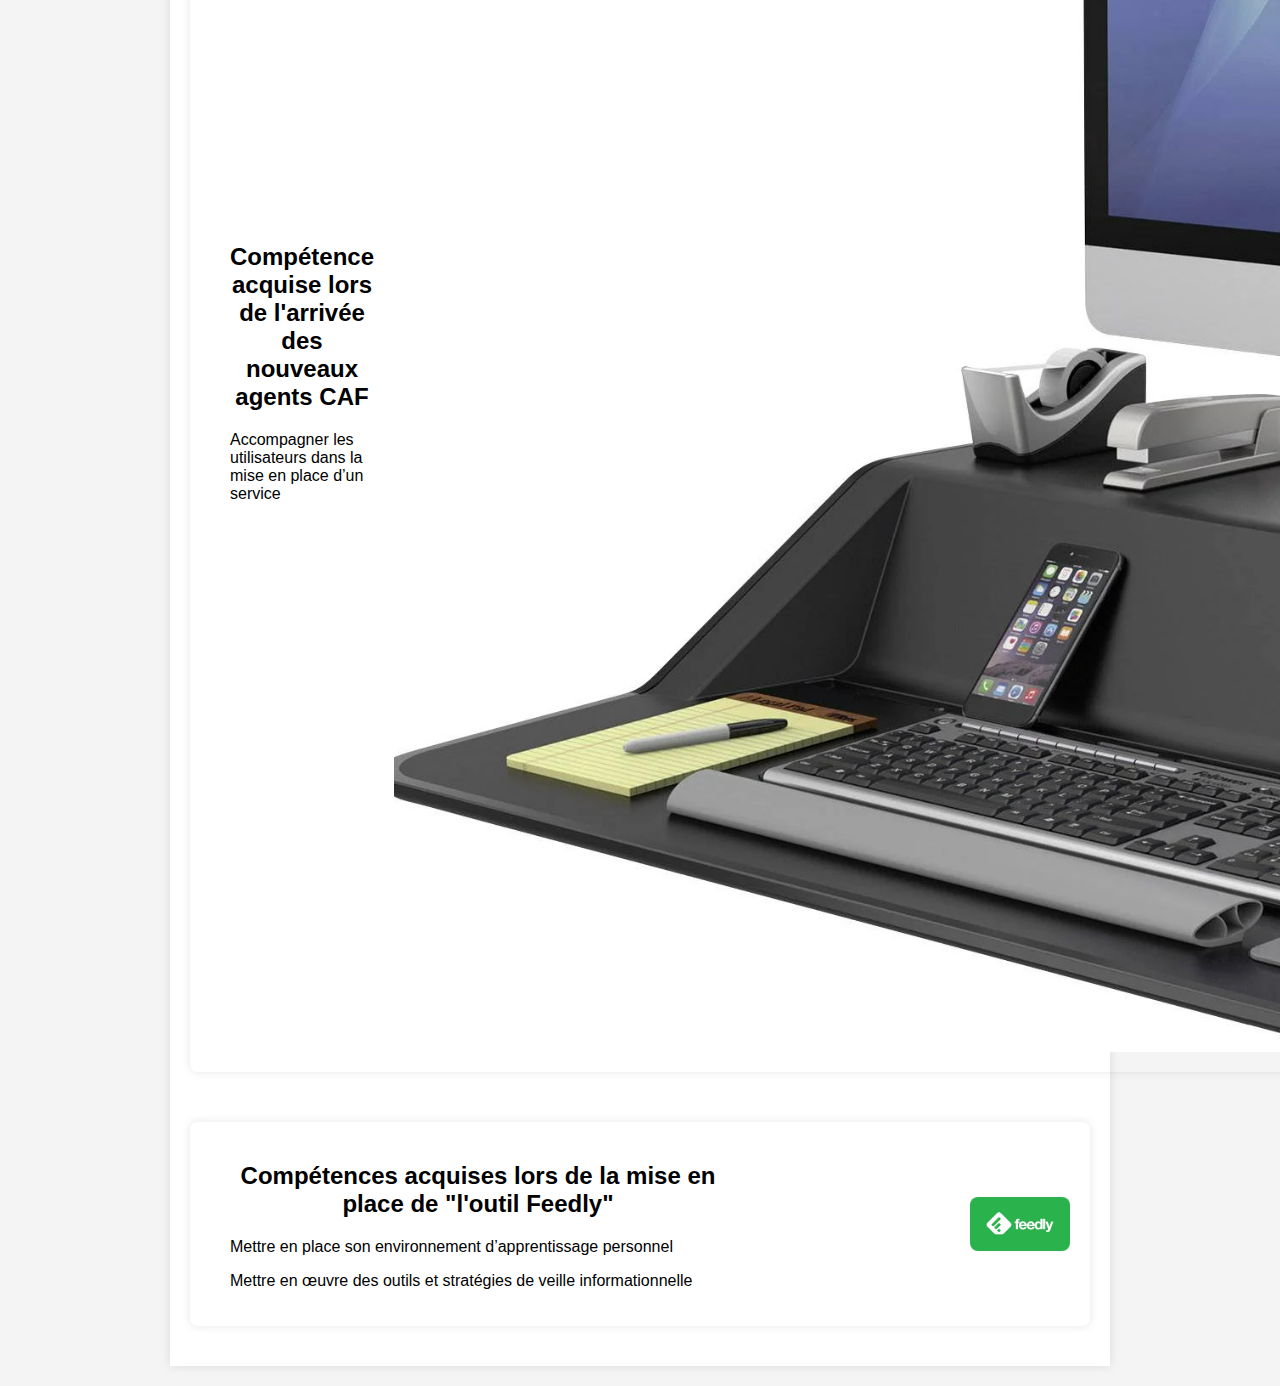
==== commit 57fa9e05: "Update comp.html" ====
--- a/src/views/comp.html
+++ b/src/views/comp.html
@@ -105,11 +105,12 @@
         }
 
     .image {
-            width: 40%;
-            max-height: 200px; /* Hauteur maximale des images */
-            border-radius: 8px;
-            margin-left: 20px; /* Espacement entre l'image et le texte */
-    }
+    width: 100px; /* Définir la largeur souhaitée pour les miniatures */
+    height: auto; /* Permet de maintenir les proportions de l'image */
+    border-radius: 8px;
+    margin-left: 20px; /* Espacement entre l'image et le texte */
+}
+
 
     .text {
             width: calc(60% - 20px); /* Ajuster la largeur du texte */
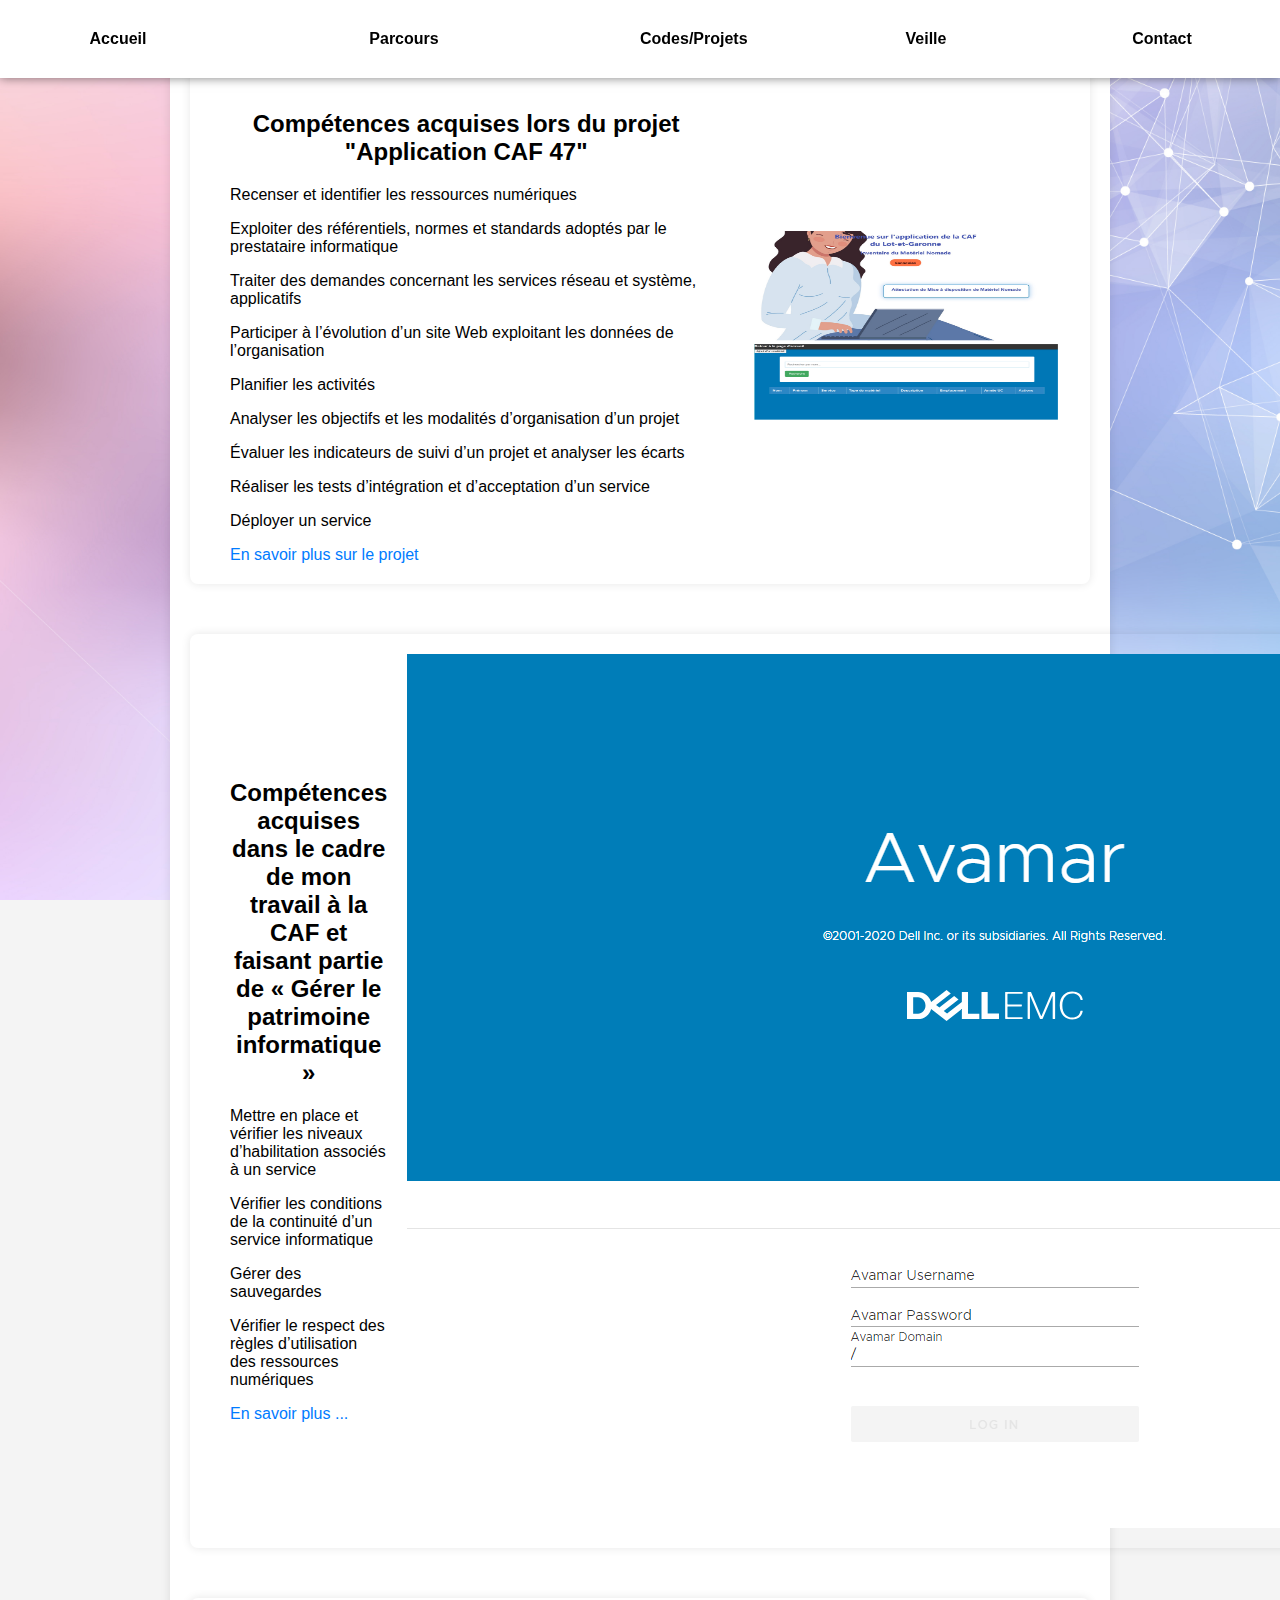
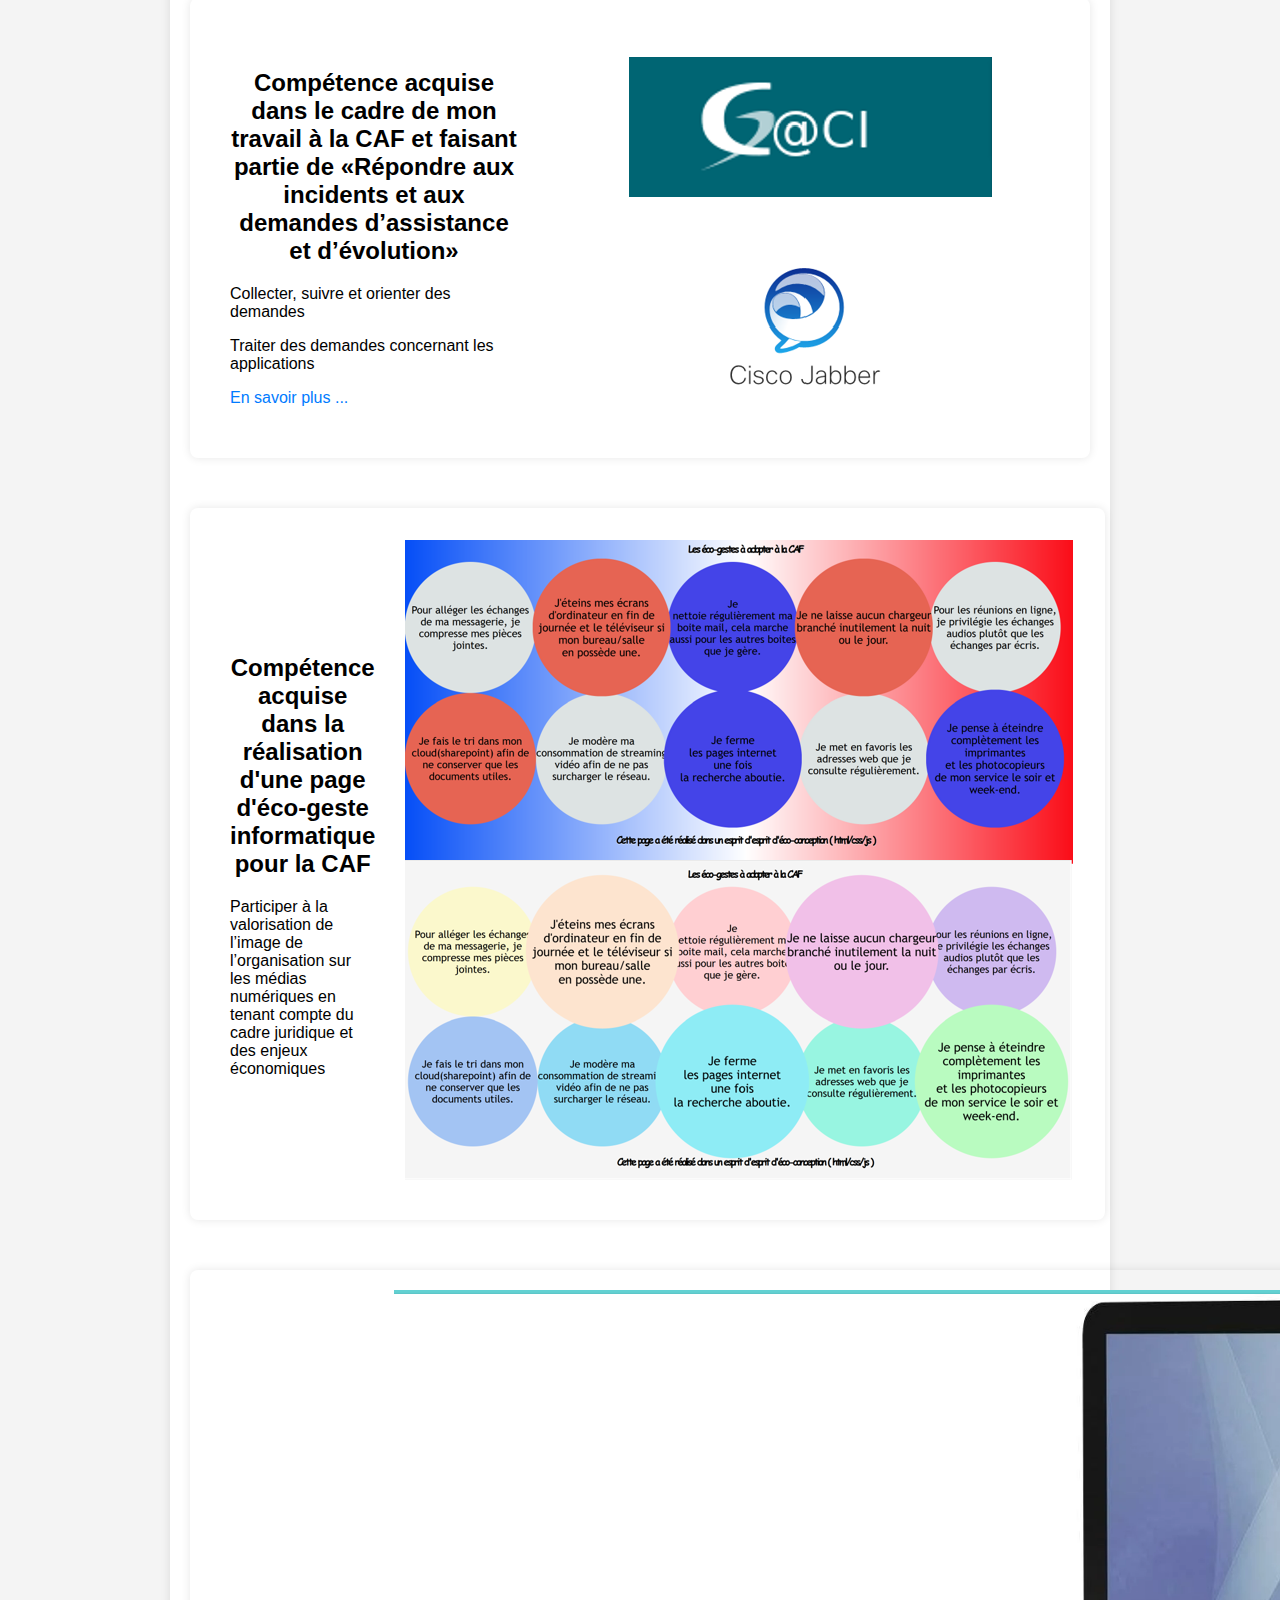
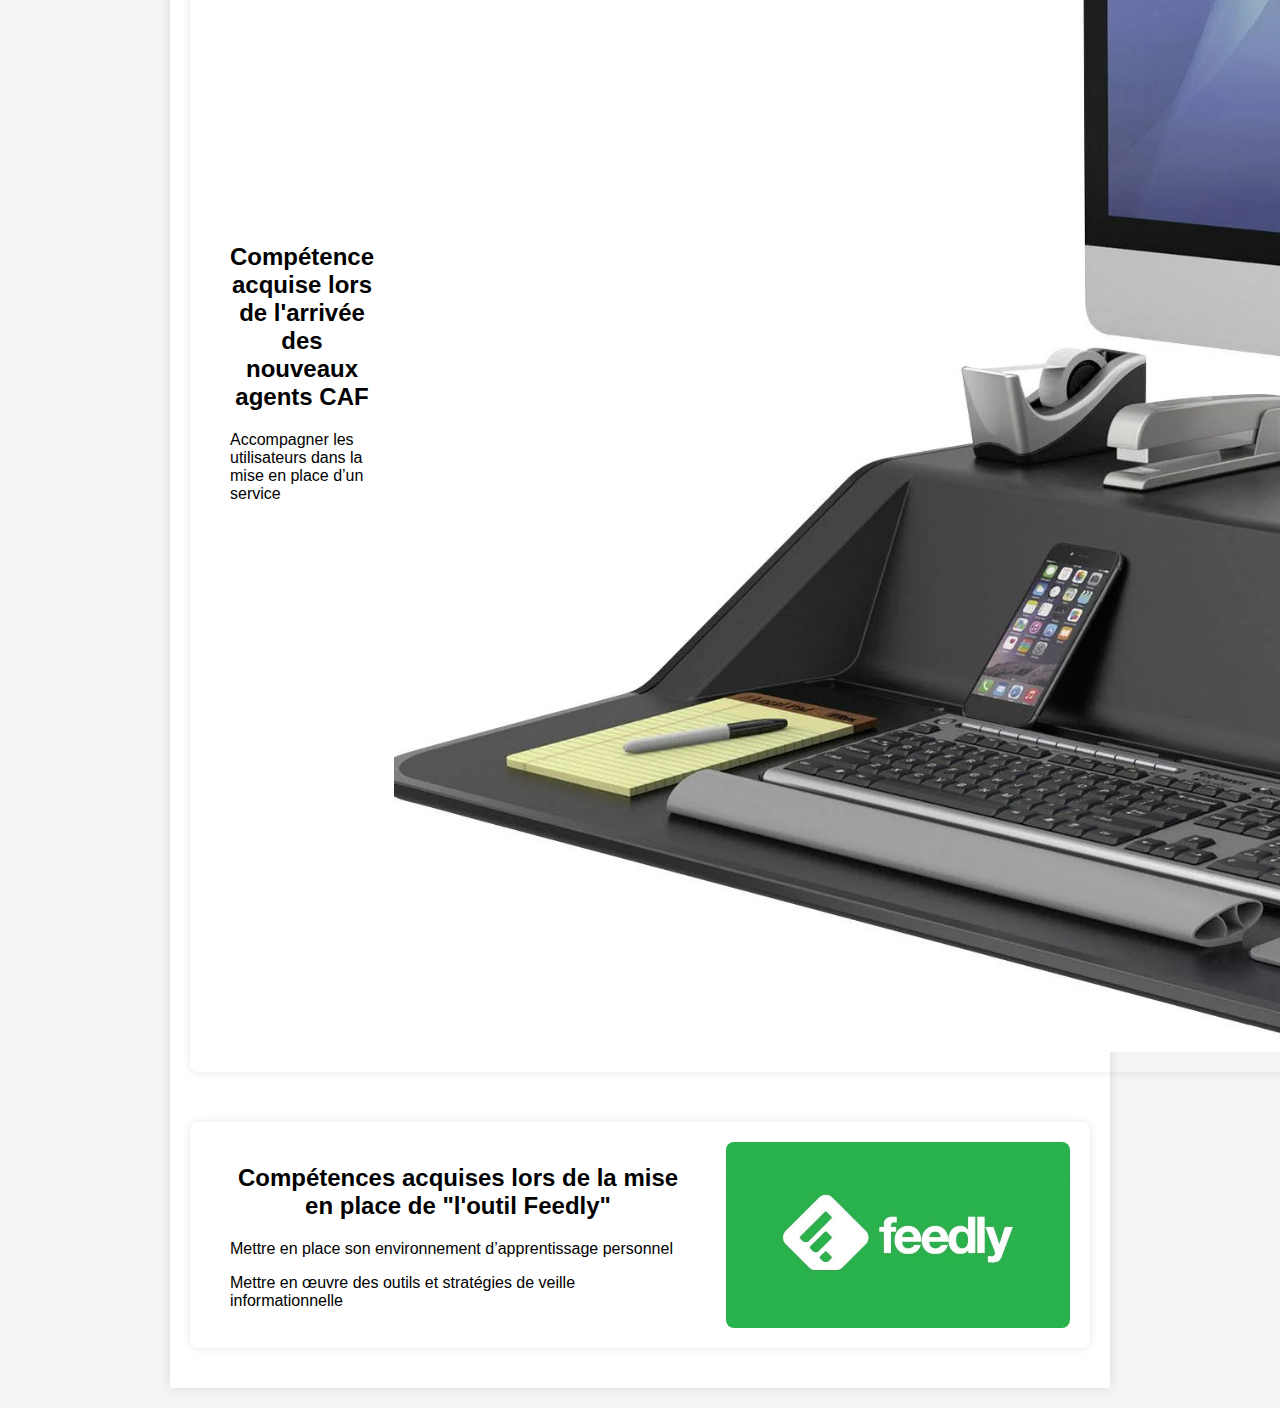
==== commit 84e8325e: "Update comp.html" ====
--- a/src/views/comp.html
+++ b/src/views/comp.html
@@ -105,11 +105,11 @@
         }
 
     .image {
-    width: 100px; /* Définir la largeur souhaitée pour les miniatures */
-    height: auto; /* Permet de maintenir les proportions de l'image */
-    border-radius: 8px;
-    margin-left: 20px; /* Espacement entre l'image et le texte */
-}
+            width: 40%;
+            max-height: 200px; /* Hauteur maximale des images */
+            border-radius: 8px;
+            margin-left: 20px; /* Espacement entre l'image et le texte */
+    }
 
 
     .text {
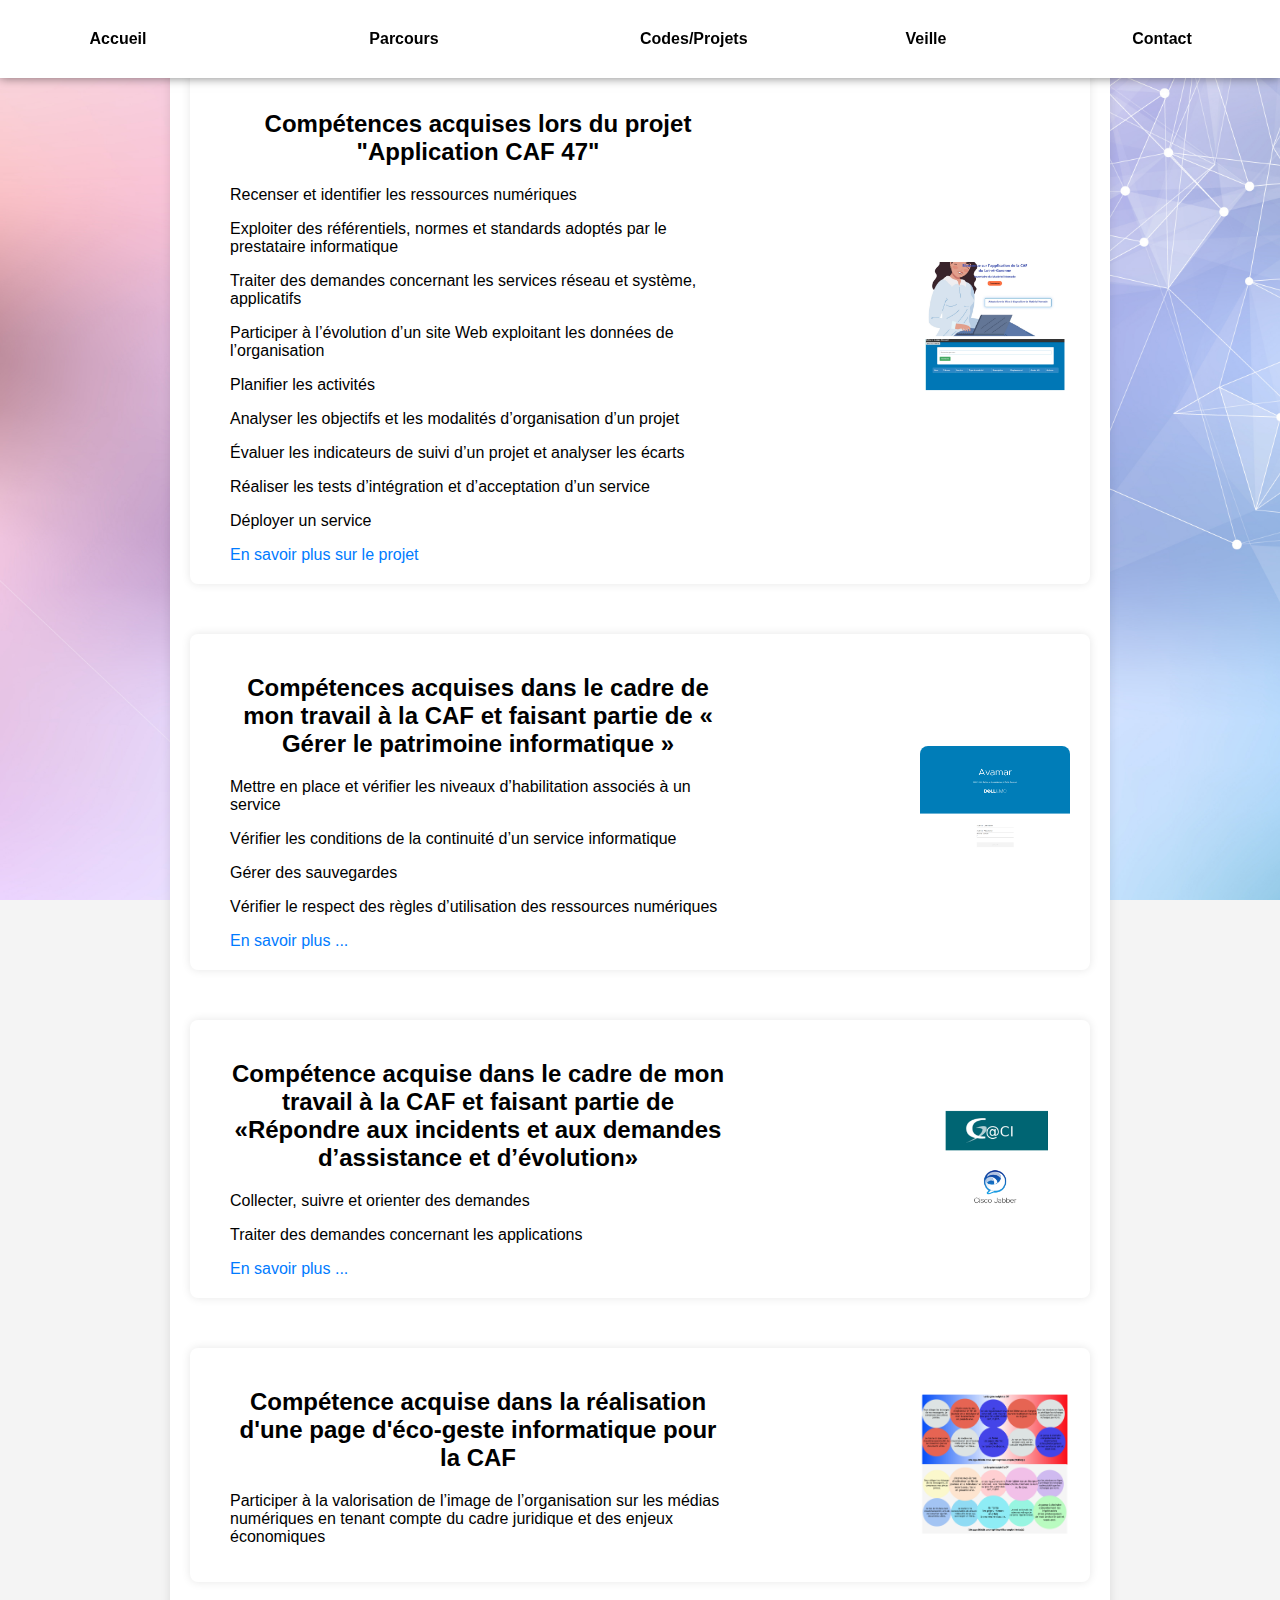
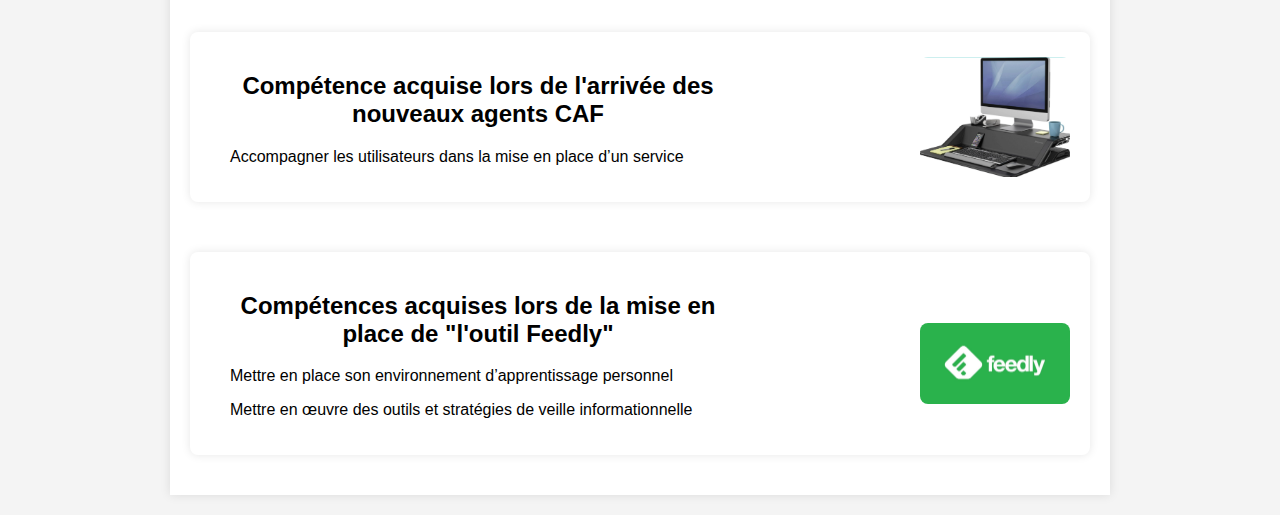
==== commit 63347889: "Update comp.html" ====
--- a/src/views/comp.html
+++ b/src/views/comp.html
@@ -104,12 +104,19 @@
             margin-bottom: 20px;
         }
 
-    .image {
-            width: 40%;
-            max-height: 200px; /* Hauteur maximale des images */
-            border-radius: 8px;
-            margin-left: 20px; /* Espacement entre l'image et le texte */
-    }
+/* Règles CSS pour les images */
+.appcaf2,
+.ava,
+.gacicisco,
+.ecopro,
+.postetr,
+.feedlylogo {
+    width: 150px;
+    height: auto; /* Permet de maintenir les proportions de l'image */
+    border-radius: 8px;
+    margin-left: 20px; /* Espacement entre l'image et le texte */
+}
+
 
 
     .text {
@@ -164,7 +171,7 @@
         <section class="section">
             <div class="container">
                 <div class="competence">
-                    <img class="image" src="../../assets/images/appcaf2.png" alt="Application CAF 47">
+                    <img class="appcaf2" src="../../assets/images/appcaf2.png" alt="Application CAF 47" width="300">
                     <div class="text">
                         <h2>Compétences acquises lors du projet "Application CAF 47"</h2>
                         <p>Recenser et identifier les ressources numériques</p>
@@ -185,7 +192,7 @@
         <section class="section">
             <div class="container">
                 <div class="competence">
-                    <img class="" src="../../assets/images/ava.png" >
+                    <img class="ava" src="../../assets/images/ava.png" >
                     <div class="text">
                         <h2>Compétences acquises dans le cadre de mon travail à la CAF et faisant partie de « Gérer le
                             patrimoine informatique »</h2>
@@ -202,7 +209,7 @@
         <section class="section">
 <div class="container">
     <div class="competence">
-        <img class="" src="../../assets/images/gacicisco.png" >
+        <img class="gacicisco" src="../../assets/images/gacicisco.png" >
         <div class="text">
             <h2>Compétence acquise dans le cadre de mon travail à la CAF et faisant partie de «Répondre aux incidents
                 et aux demandes d’assistance et d’évolution»</h2>
@@ -217,7 +224,7 @@
 <section class="section">
     <div class="container">
         <div class="competence">
-            <img class="" src="../../assets/images/ecopro.png" >
+            <img class="ecopro" src="../../assets/images/ecopro.png" >
             <div class="text">
                 <h2>Compétence acquise dans la réalisation d'une page d'éco-geste informatique pour la CAF</h2>
                 <p>Participer à la valorisation de l’image de l’organisation sur les médias numériques en tenant compte
@@ -230,7 +237,7 @@
 <section class="section">
     <div class="container">
         <div class="competence">
-            <img class="" src="../../assets/images/postetr.png" 
+            <img class="postetr" src="../../assets/images/postetr.png" 
             >
             <div class="text">
                 <h2>Compétence acquise lors de l'arrivée des nouveaux agents CAF</h2>
@@ -243,7 +250,7 @@
 <section class="section">
     <div class="container">
         <div class="competence">
-            <img class="image" src="../../assets/images/feedlylogo.jpg" alt="feedly">
+            <img class="feedlylogo" src="../../assets/images/feedlylogo.jpg" alt="feedly">
             <div class="text">
                 <h2>Compétences acquises lors de la mise en place de "l'outil Feedly"</h2>
                 <p>Mettre en place son environnement d’apprentissage personnel</p>
